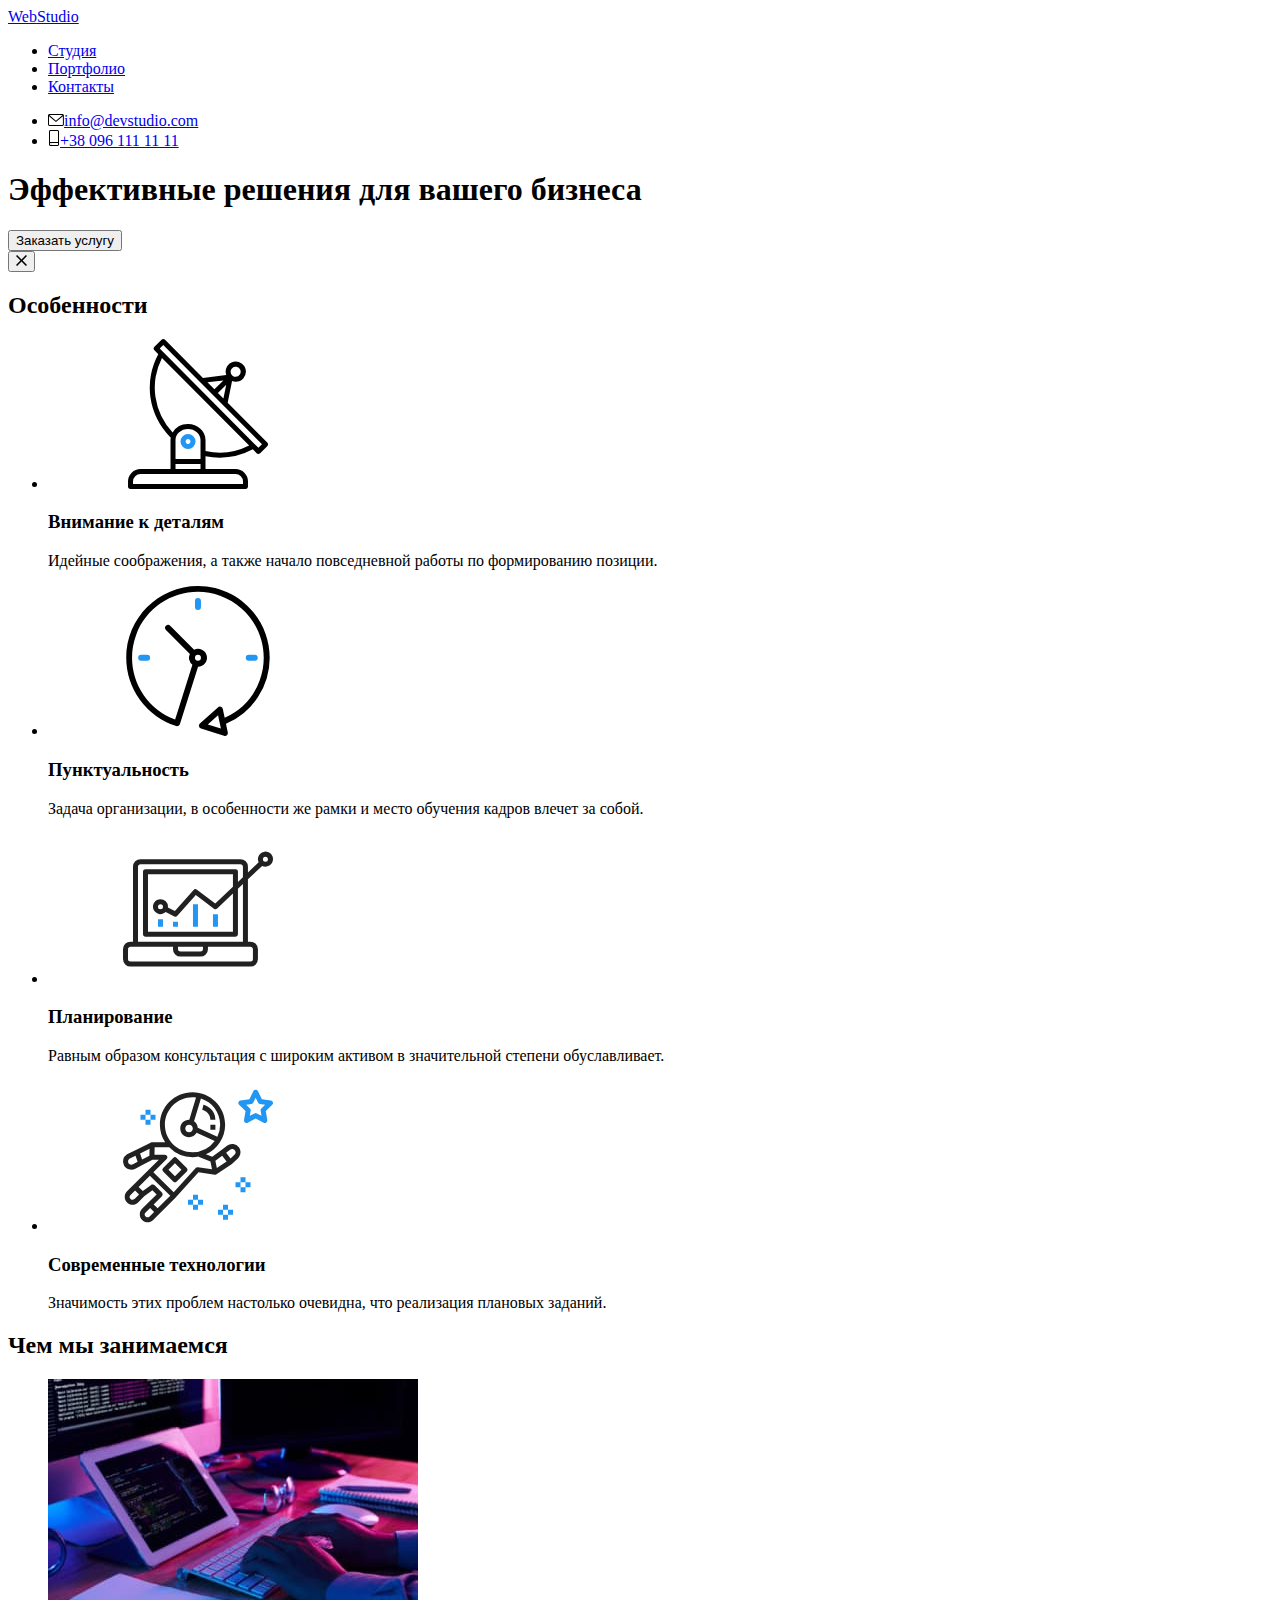
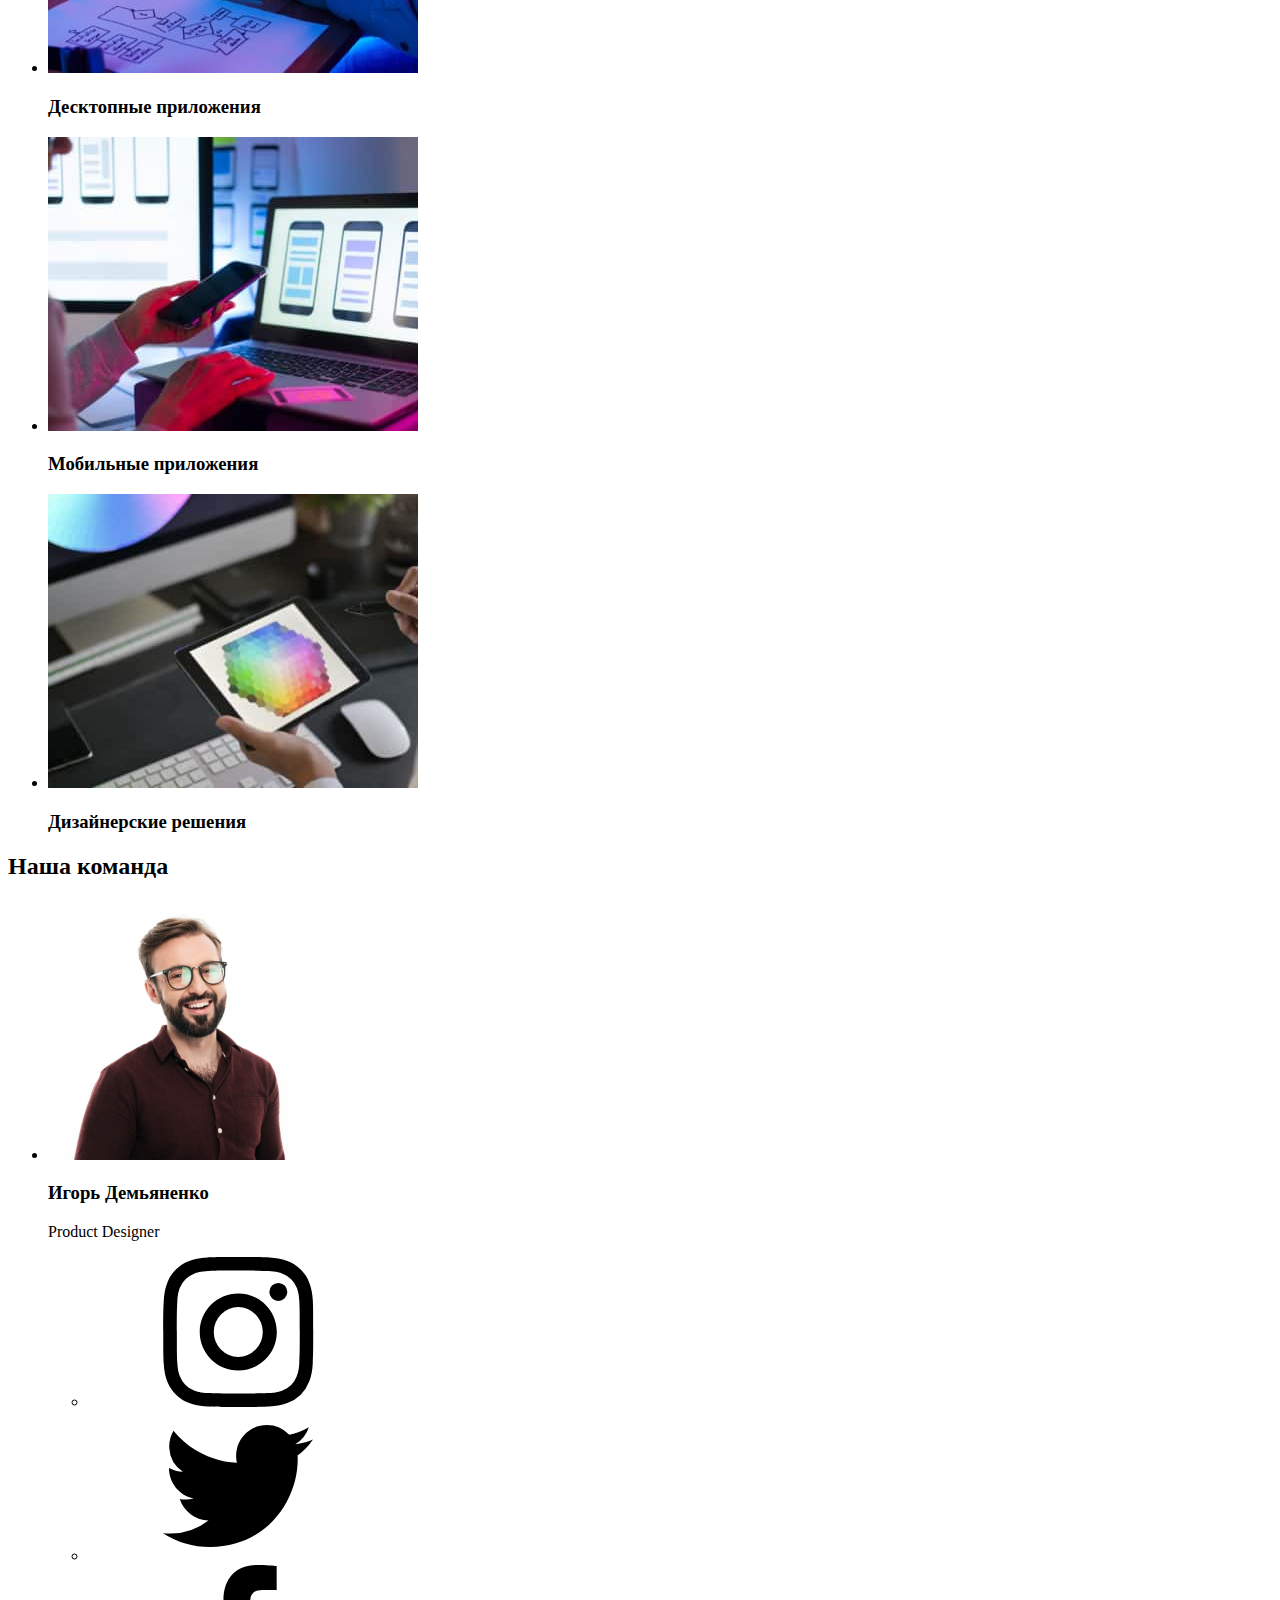
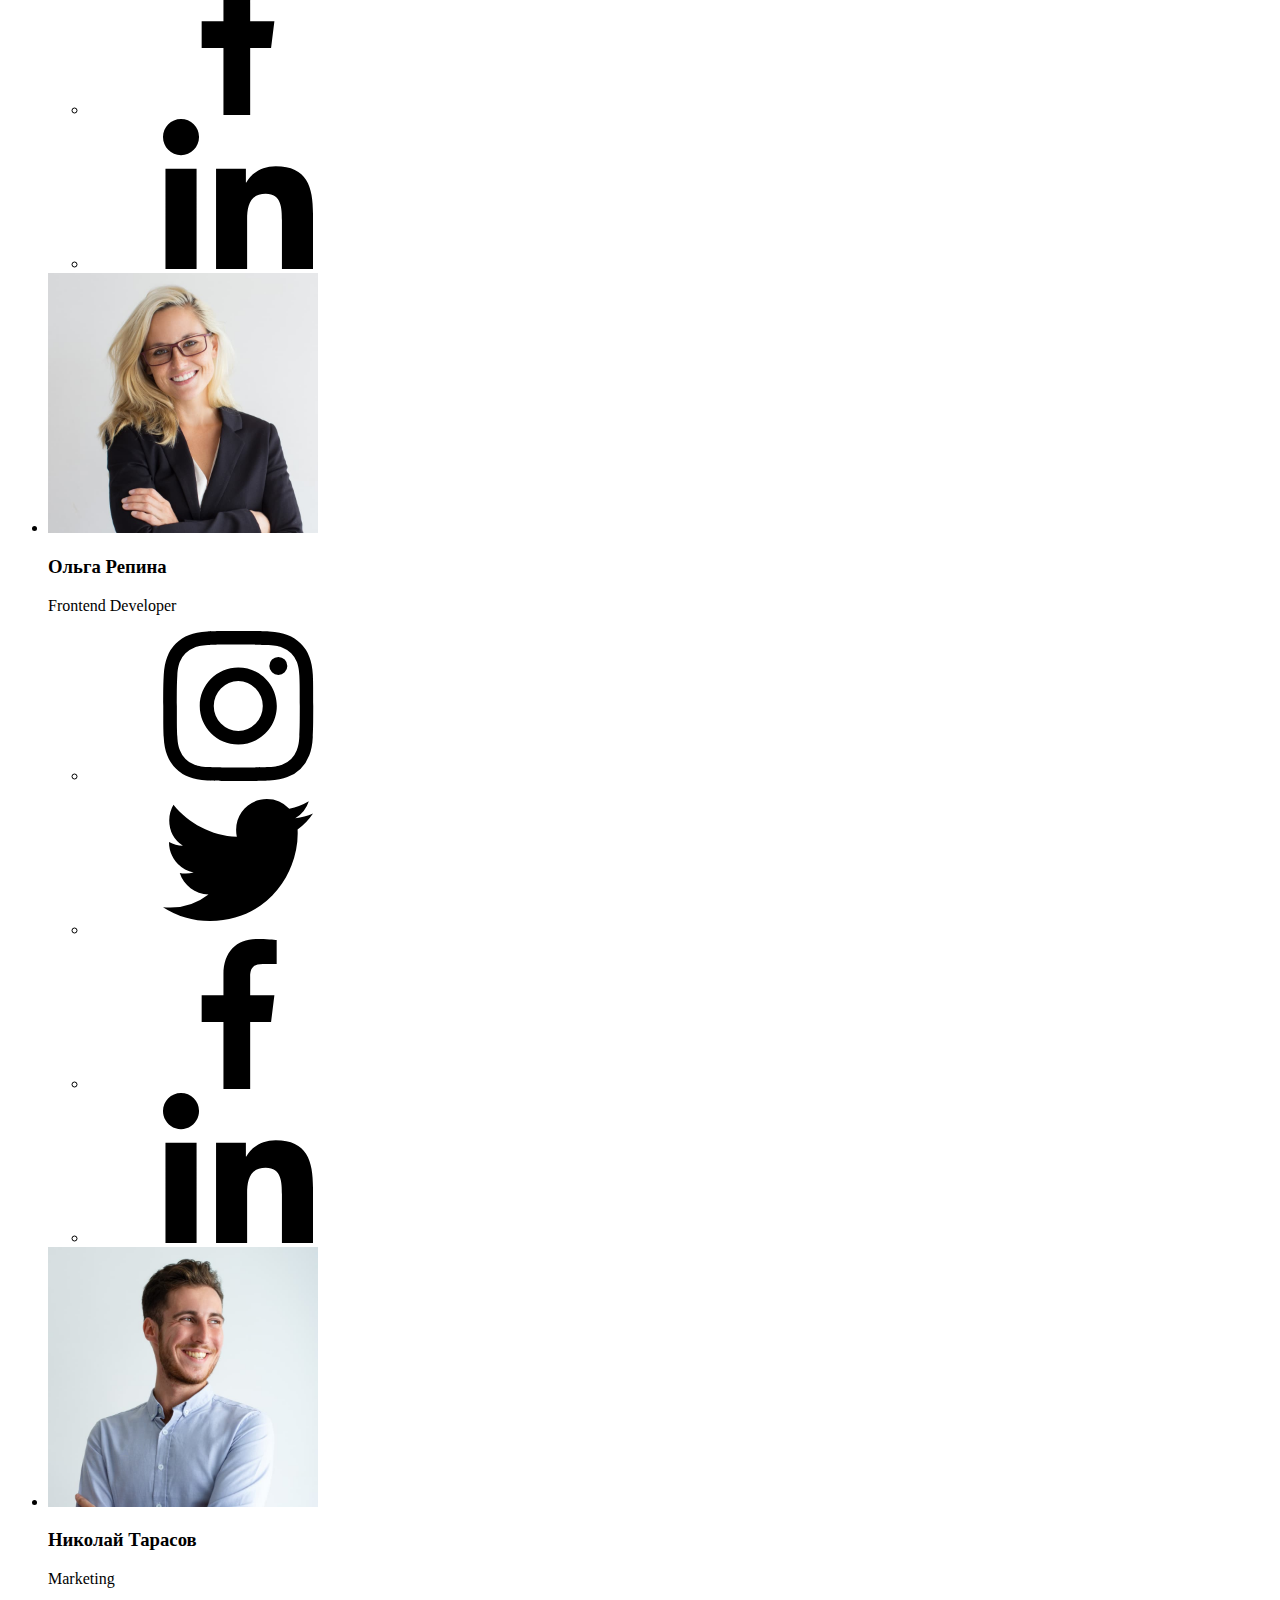
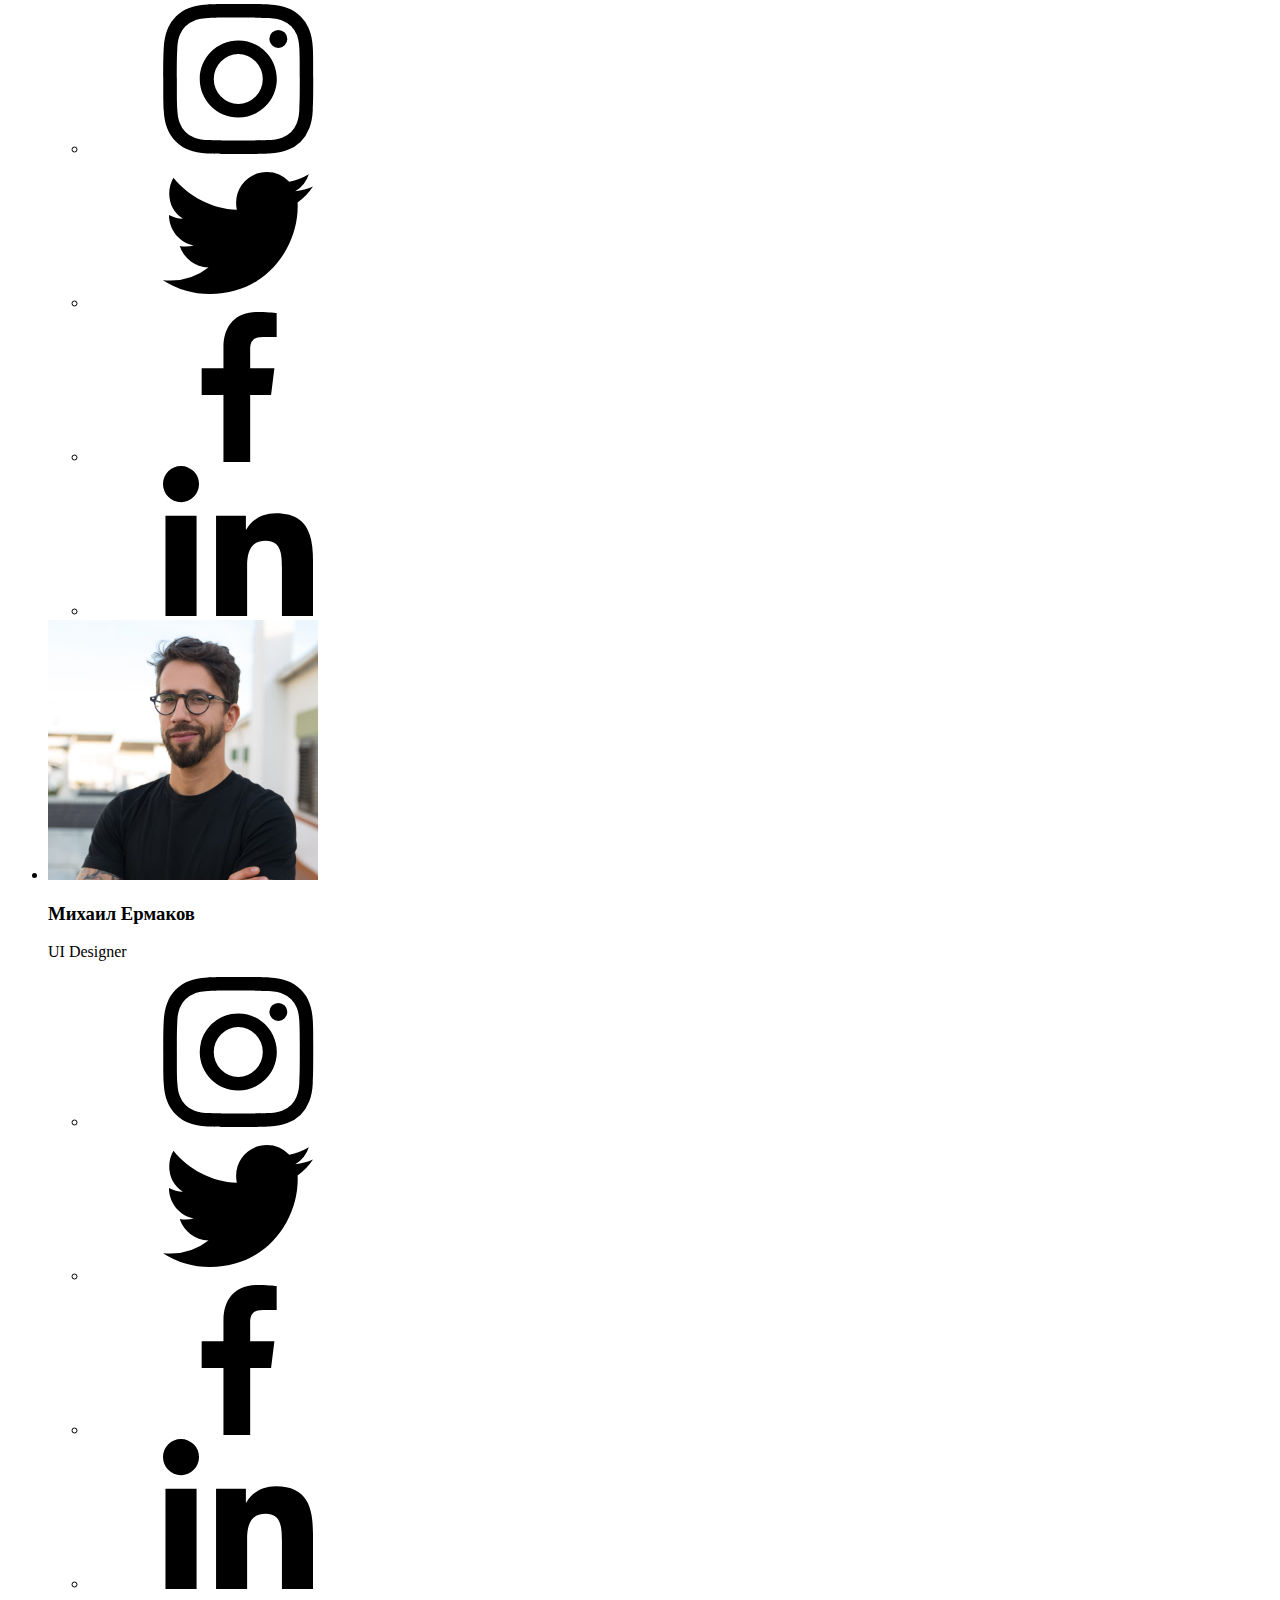
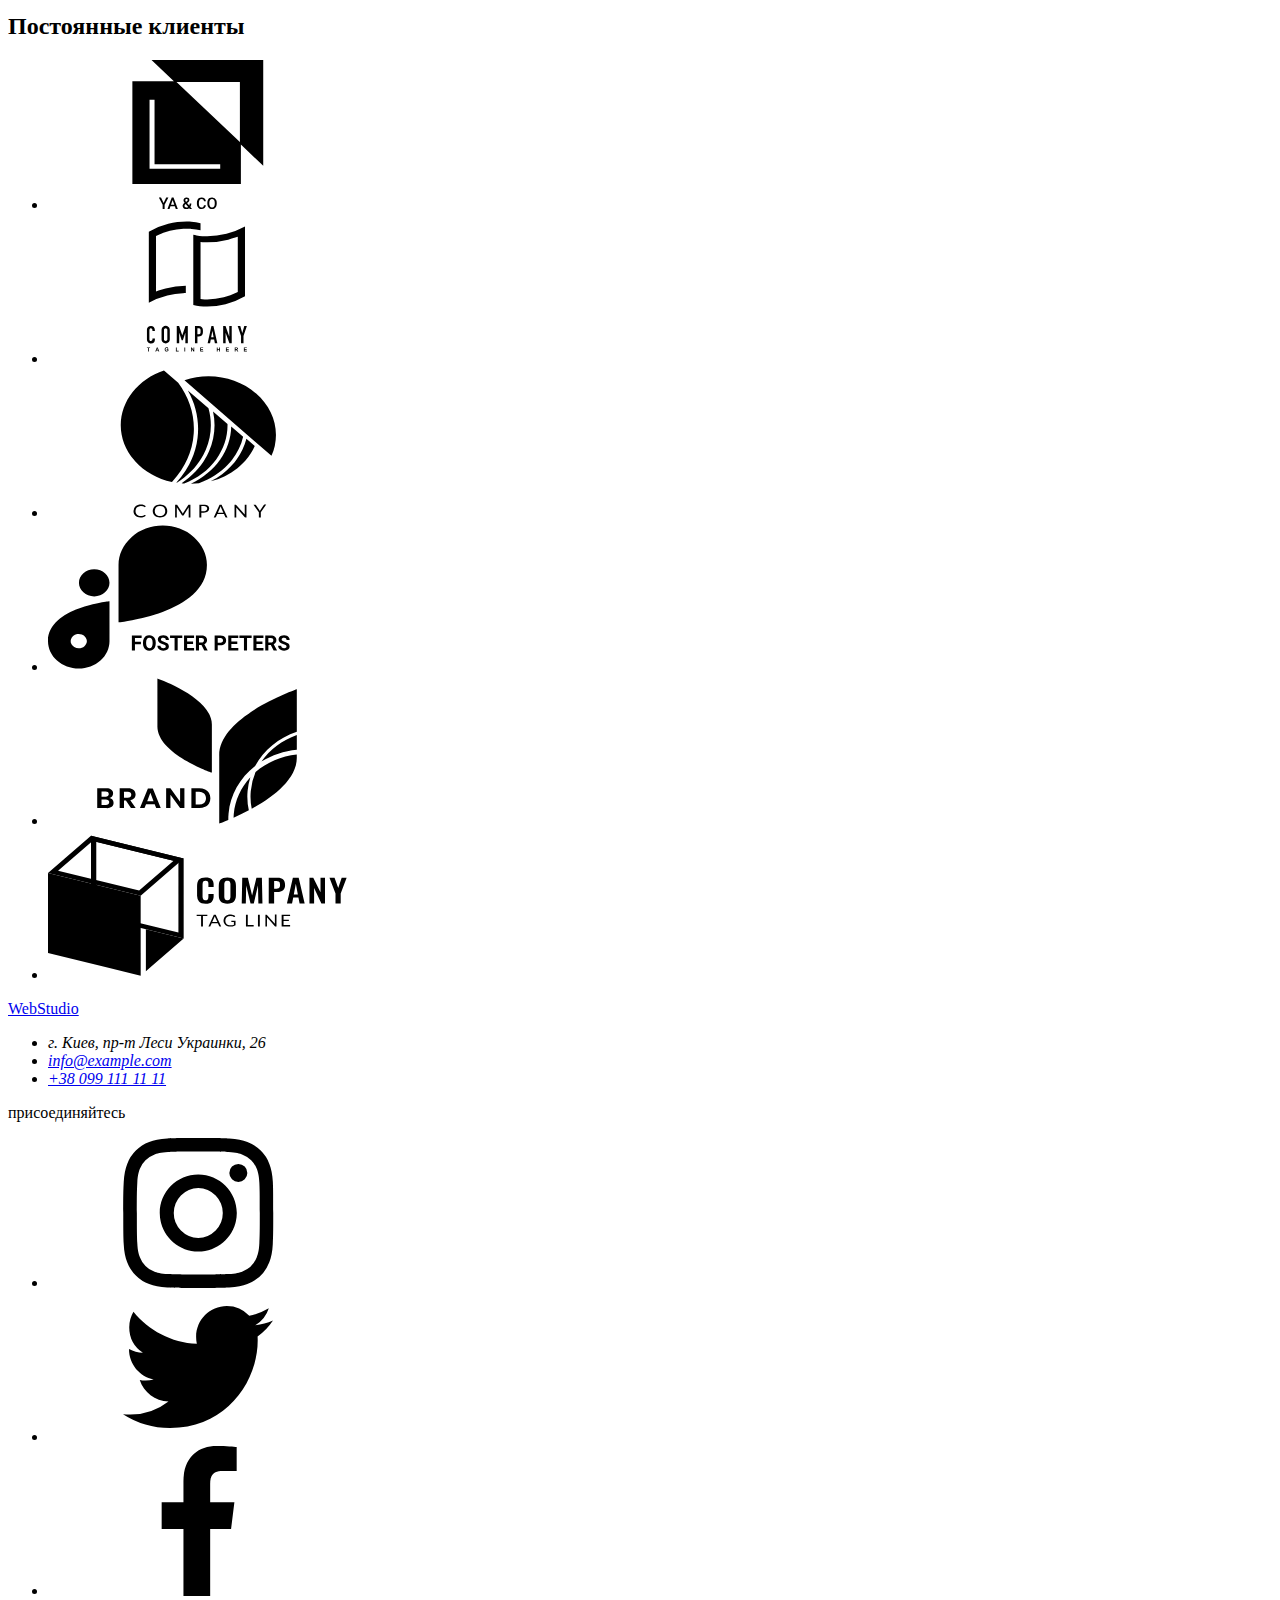
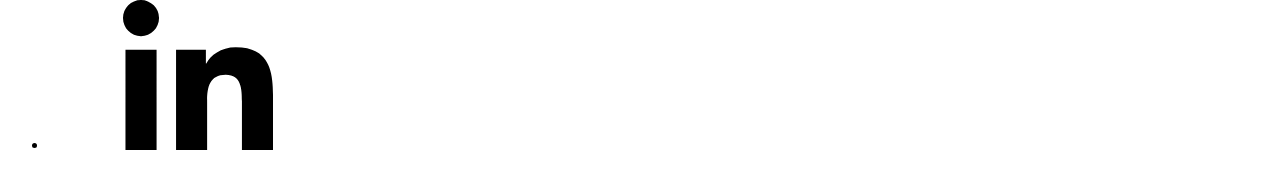
==== index.html @ 391b32a4 "Create index.html" ====
<!DOCTYPE html>
<html lang="ru">
<head>
    <meta charset="UTF-8">
    <meta http-equiv="X-UA-Compatible" content="IE=edge">
    <meta name="viewport" content="width=device-width, initial-scale=1.0">
    <link rel="stylesheet" href="https://cdnjs.cloudflare.com/ajax/libs/modern-normalize/1.1.0/modern-normalize.min.css" integrity="sha512-wpPYUAdjBVSE4KJnH1VR1HeZfpl1ub8YT/NKx4PuQ5NmX2tKuGu6U/JRp5y+Y8XG2tV+wKQpNHVUX03MfMFn9Q==" crossorigin="anonymous" referrerpolicy="no-referrer" />
    <link rel="stylesheet" href="./css/styles.css">
    <link rel="preconnect" href="https://fonts.googleapis.com">
    <link rel="preconnect" href="https://fonts.gstatic.com">
    <link href="https://fonts.googleapis.com/css2?family=Raleway:wght@700&family=Roboto:wght@400;500;700;900&display=swap" rel="stylesheet">
    <title>Партфолио</title>
</head>
<body>
            <!--  Шапка !--> 
    <header class="header">
        <div class="container container-header">
        <a class="link-logo" href="#"><span class="text-web">Web</span>Studio</a>
        <nav class="header-navigation">
            <ul class="header-list-nav">
                <li class="header-item" ><a class="header-link aclive-page current" href="./index.html">Студия</a></li>
                <li class="header-item"><a class="header-link" href="./portfolio.html">Портфолио</a></li>
                <li class="header-item"><a class="header-link" href="#">Контакты</a></li>
            </ul>

        </nav> 
            <ul class="header-list-adress">
                <li class="header-item-adress">
                    <a class="header-link-mail connection" href="mailto:info@devstudio.com"><svg class="header-link-icom-mail" width="16" height="12"><use href="images/icons/symbol .svg#icon-envelope"></use></svg>info@devstudio.com</a>
                </li>
                <li class="header-item-adress">
                    <a class="header-link-tel connection" href="tel:+380961111111"><svg class="header-link-icon-tel" width="12" height="16"><use href="images/icons/symbol .svg#icon-smartphone"></use></svg>+38 096 111 11 11</a>
                </li>
            </ul>
        </div>
    </header>
    
    <!-- Основная часть -->
    <main>
        <section class="hero overlane">
            <div class="container">
            <h1 class="hero-title">Эффективные решения для вашего бизнеса</h1>
           <button  class="hero-btn" type="button" data-modal-open>Заказать услугу</button>
        </div>
        <!-- /////////////////MODAL /////////// -->
        <div class="backdrop is-hidden" data-modal>
            <div class="modal">
                <div class="modal-close">
            <button class="modal-button" type="button"data-modal-close>
                <svg class="modal-icon" width="11" height="11">
                    <use  href="/images/icons/symbol .svg#icon-Vector-1">

                    </use>
                </svg>
            </button>
        </div>
            </div>
        </div>
        </section>
       <!-- Особенности -->
        <section class="special">
            <div class="container">
            <h2 class="visually-hidden">Особенности</h2>
            <ul class="special-list">
                <li class="special-item">
                    <div class="special-cont-svg">
                        <svg class="special-svg">
                            <use href="images/icons/symbol .svg#icon-antenna-1">
                                
                            </use>
                        </svg>
                    </div>
                    <h3 class="special-feature">Внимание к деталям</h3>
                    <p class="special-text">Идейные соображения, а также начало повседневной работы по формированию позиции.</p>
                </li>
                <li class="special-item">
                    <div class="special-cont-svg">
                        <svg class="special-svg">
                            <use href="images/icons/symbol .svg#icon-clock-1">
                                
                            </use>
                        </svg>
                    </div>
                    <h3 class="special-feature">Пунктуальность</h3>
                    <p class="special-text">Задача организации, в особенности же рамки и место обучения кадров влечет за собой.</p>
                </li>
                <li class="special-item">
                    <div class="special-cont-svg">
                        <svg class="special-svg">
                            <use href="images/icons/symbol .svg#icon-diagram-1">
                                
                            </use>
                        </svg>
                    </div>
                    <h3 class="special-feature">Планирование</h3>
                    <p class="special-text">Равным образом консультация с широким активом в значительной степени обуславливает.</p>
                </li>
                <li class="special-item">
                    <div class="special-cont-svg">
                        <svg class="special-svg">
                            <use href="images/icons/symbol .svg#icon-astronaut-1">
                                
                            </use>
                        </svg>
                    </div>
                    <h3 class="special-feature">Современные технологии</h3>
                    <p class="special-text">Значимость этих проблем настолько очевидна, что реализация плановых заданий.</p>
                </li>
            </ul>
        </div>
        </section>
        
        <!-- Чем Занимаемся -->
        <section class="work">
            <div class="container">
            <h2 class="work-title title">Чем мы занимаемся</h2>
            <ul class="work-list">
                <li class="work-item">
                    <div class="work-thumb">
                        <img src="./images/class/comp.jpg" alt="Компьютер" width="370">
                        <div class="work-thumb-text">
                        <h3 class="work-title-description">Десктопные приложения</h3>
                    </div>
                    </div>                           
                </li>
                <li class="work-item">
                    <div class="work-thumb">
                    <img src="./images/class/phone.jpg" alt="Телефон" width="370">
                    <div class="work-thumb-text">
                    <h3 class="work-title-description">Мобильные приложения</h3>
                </div>
                </div>
                </li>
                <li class="work-item">
                    <div class="work-thumb">
                    <img src="./images/class/tablet.jpg" alt="Планшет" width="370">
                    <div class="work-thumb-text">
                    <h3 class="work-title-description">Дизайнерские решения</h3>
                </div>
                </div>
                </li>
            </ul>
        </div>
        </section>
        <!-- Команда -->
        <section class="team">
            <div class="container">
            <h2 class="team-title title">Наша команда</h2>
            <ul class="team-list">
                <li class="team-item">
                    
                    <img class="team-img" src="./images/team/Igor.jpg" alt="Игорь" width="270">
                    <div class="team-poster">
                        <h3 class="team-title-men">Игорь Демьяненко</h3>
                    <p class="team-class" lang="en">Product Designer</p>
                    <ul class="team-list-svg">
                        <li class="team-item-svg">
                            <a class="team-link-svg" href="https://www.instagram.com/"><svg class="team-svg"><use href="images/icons/symbol .svg#icon-instagram-2"></use></svg></a>
                        </li>
                        <li class="team-item-svg">
                            <a class="team-link-svg" href="https://twitter.com/"><svg class="team-svg"><use href="images/icons/symbol .svg#icon-twitter-1"></use></svg></a>
                        </li>
                        <li class="team-item-svg">
                            <a class="team-link-svg" href="https://www.facebook.com/"><svg class="team-svg"><use href="images/icons/symbol .svg#icon-facebook-1"></use></svg></a>
                        </li>
                        <li class="team-item-svg">
                            <a class="team-link-svg" href="https://www.linkedin.com/"><svg class="team-svg"><use href="images/icons/symbol .svg#icon-linkedin-1"></use></svg></a>
                        </li>
                    </ul>    
                </div>
                    
                    
                </li>
                <li class="team-item">
                 
                    
                        <img class="team-img" src="./images/team/Olga.jpg" alt="Ольга" width="270">
                        <div class="team-poster aft">
                        <h3 class="team-title-men">Ольга Репина</h3>
                    <p class="team-class" lang="en">Frontend Developer</p>
                    <ul class="team-list-svg">
                        <li class="team-item-svg">
                            <a class="team-link-svg" href="https://www.instagram.com/"><svg class="team-svg"><use href="images/icons/symbol .svg#icon-instagram-2"></use></svg></a>
                        </li>
                        <li class="team-item-svg">
                            <a class="team-link-svg" href="https://twitter.com/"><svg class="team-svg"><use href="images/icons/symbol .svg#icon-twitter-1"></use></svg></a>
                        </li>
                        <li class="team-item-svg">
                            <a class="team-link-svg" href="https://www.facebook.com/"><svg class="team-svg"><use href="images/icons/symbol .svg#icon-facebook-1"></use></svg></a>
                        </li>
                        <li class="team-item-svg">
                            <a class="team-link-svg" href="https://www.linkedin.com/"><svg class="team-svg"><use href="images/icons/symbol .svg#icon-linkedin-1"></use></svg></a>
                        </li>
                    </ul>
                </div>
                    
                  
                </li>
                <li class="team-item">
                 
                    
                        <img class="team-img" src="./images/team/Nikolay.jpg" alt="Николай" width="270">
                        <div class="team-poster">
                        <h3 class="team-title-men">Николай Тарасов</h3>
                    <p class="team-class" lang="en">Marketing</p>
                    <ul class="team-list-svg">
                        <li class="team-item-svg">
                            <a class="team-link-svg" href="https://www.instagram.com/"><svg class="team-svg"><use href="images/icons/symbol .svg#icon-instagram-2"></use></svg></a>
                        </li>
                        <li class="team-item-svg">
                            <a class="team-link-svg" href="https://twitter.com/"><svg class="team-svg"><use href="images/icons/symbol .svg#icon-twitter-1"></use></svg></a>
                        </li>
                        <li class="team-item-svg">
                            <a class="team-link-svg" href="https://www.facebook.com/"><svg class="team-svg"><use href="images/icons/symbol .svg#icon-facebook-1"></use></svg></a>
                        </li>
                        <li class="team-item-svg">
                            <a class="team-link-svg" href="https://www.linkedin.com/"><svg class="team-svg"><use href="images/icons/symbol .svg#icon-linkedin-1"></use></svg></a>
                        </li>
                    </ul>   
                </div>
                    
                
                </li>
                <li class="team-item">
                 
                    
                        <img class="team-img" src="./images/team/Michael.jpg" alt="Михаил" width="270">
                        <div class="team-poster">
                        <h3 class="team-title-men">Михаил Ермаков</h3>
                        <p class="team-class" lang="en">UI Designer</p>
                        <ul class="team-list-svg">
                            <li class="team-item-svg">
                                <a class="team-link-svg" href="https://www.instagram.com/"><svg class="team-svg"><use href="images/icons/symbol .svg#icon-instagram-2"></use></svg></a>
                            </li>
                            <li class="team-item-svg">
                                <a class="team-link-svg" href="https://twitter.com/"><svg class="team-svg"><use href="images/icons/symbol .svg#icon-twitter-1"></use></svg></a>
                            </li>
                            <li class="team-item-svg">
                                <a class="team-link-svg" href="https://www.facebook.com/"><svg class="team-svg"><use href="images/icons/symbol .svg#icon-facebook-1"></use></svg></a>
                            </li>
                            <li class="team-item-svg">
                                <a class="team-link-svg" href="https://www.linkedin.com/"><svg class="team-svg"><use href="images/icons/symbol .svg#icon-linkedin-1"></use></svg></a>
                            </li>
                        </ul>
           
                    </div>
                    
                
                </li>
            </ul>
        </div>

        </section>
        <section class="client">
            <div class="container">
                <h2 class="client-title title">Постоянные клиенты</h2>
                <ul class="client-list">
                    <li class="client-item">
                        <a class="client-link"><svg class="client-item-svg"><use href="images/icons/symbol .svg#icon-comp1"></use></svg></a>
                    </li>
                    <li class="client-item">
                        <a class="client-link"><svg class="client-item-svg"><use href="images/icons/symbol .svg#icon-comp2"></use></svg></a>
                    </li>
                    <li class="client-item">
                        <a class="client-link"><svg class="client-item-svg"><use href="images/icons/symbol .svg#icon-comp3"></use></svg></a>
                    </li>
                    <li class="client-item">
                        <a class="client-link"><svg class="client-item-svg"><use href="images/icons/symbol .svg#icon-comp4"></use></svg></a>
                    </li>
                    <li class="client-item">
                        <a class="client-link"><svg class="client-item-svg"><use href="images/icons/symbol .svg#icon-comp5"></use></svg></a>
                    </li>
                    <li class="client-item">
                        <a class="client-link"><svg class="client-item-svg"><use href="images/icons/symbol .svg#icon-comp6"></use></svg></a>                        
                    </li>
                </ul>
            </div>

        </section>
    </main>
    <!-- Подвал -->
    <footer class="footer">
        <div class="container footer-cont">
            <div class="footer-adress-cont cont">
            <a class="link-logo" href="#"><span class="text-web">Web</span>Studio</a>
        <address class="footer-adress">
            <ul class="footer-list">
                <li class="footer-item-adress connection" >г. Киев, пр-т Леси Украинки, 26</li>
                <li class="footer-item"><a class="footer-link-tel connection" href="mailto:info@example.com">info@example.com</a></li>
                <li class="footer-item"><a class="footer-link-mail connection" href="tel:+380991111111">+38 099 111 11 11</a></li>
            </ul>
        </address> 
    </div>
        <div class="footer-social cont">
            <p class="footer-text">присоединяйтесь</p>
            <ul class="footer-social-list">
                <li class="footer-social-item"><a class="footer-social-link" href="https://www.instagram.com/"><svg class="footer-icon"><use href="images/icons/symbol .svg#icon-instagram-2"></use></svg></a></li>
                <li class="footer-social-item"><a class="footer-social-link" href="https://twitter.com/"><svg class="footer-icon"><use href="images/icons/symbol .svg#icon-twitter-1"></use></svg></a></li>
                <li class="footer-social-item"><a class="footer-social-link" href="https://www.facebook.com/"><svg class="footer-icon"><use href="images/icons/symbol .svg#icon-facebook-1"></use></svg></a></li>
                <li class="footer-social-item"><a class="footer-social-link" href="https://www.linkedin.com/"><svg class="footer-icon"><use href="images/icons/symbol .svg#icon-linkedin-1"></use></svg></a></li>
            </ul>
        </div>
    </div>
    
    </footer>
    <script src="./js/modal.js"></script>
</body>
</html>
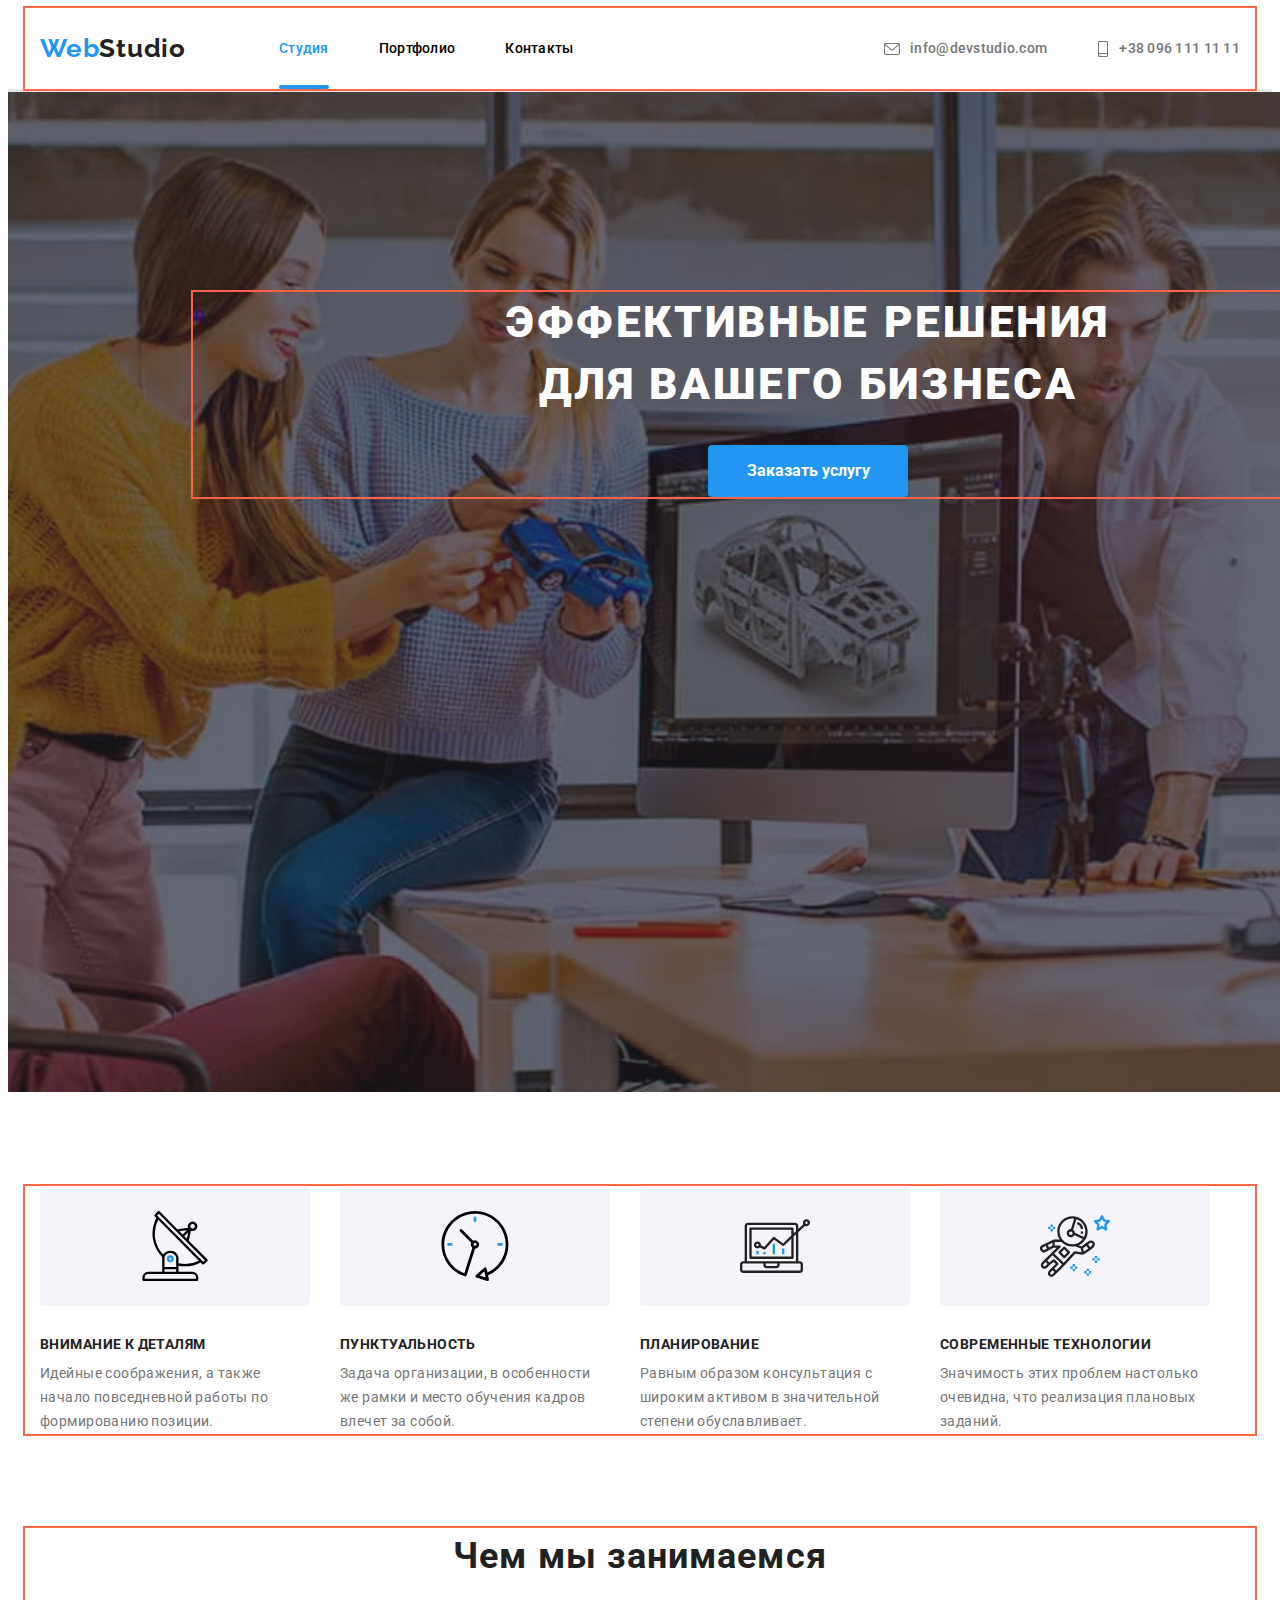
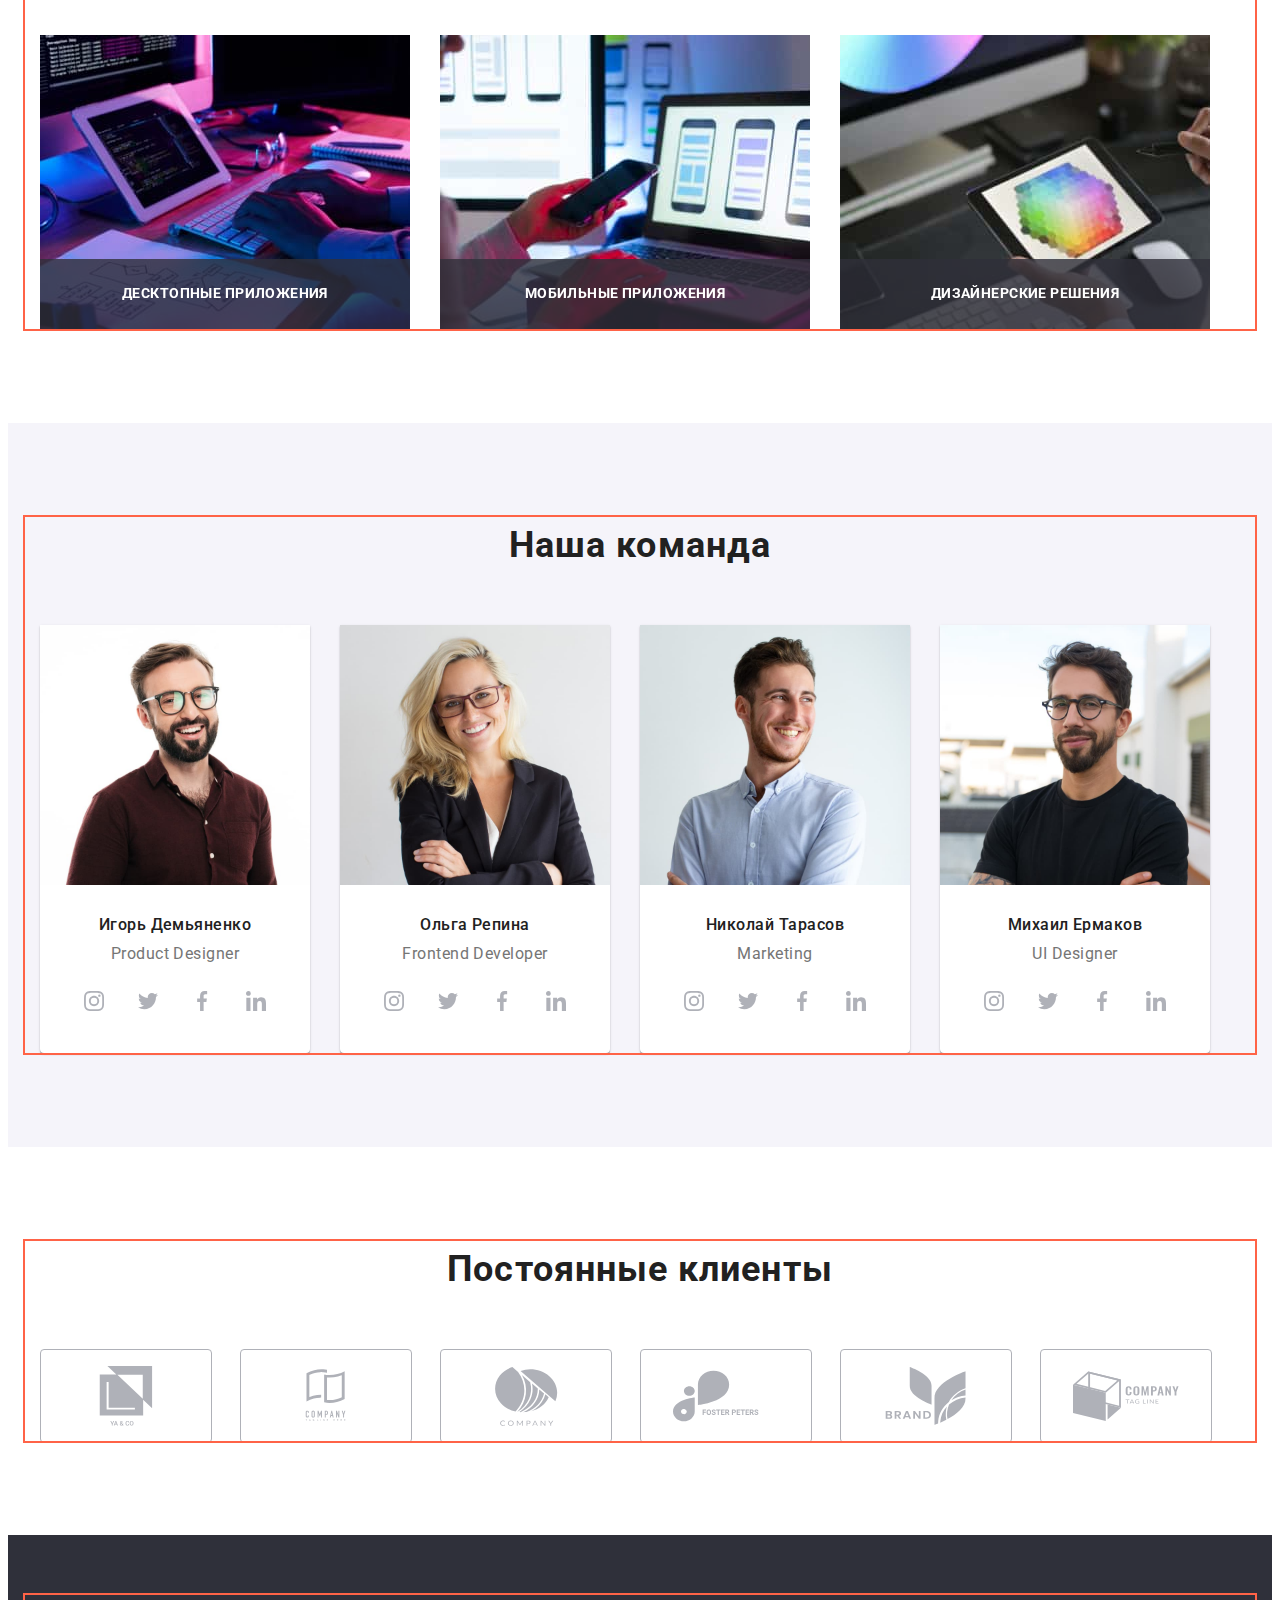
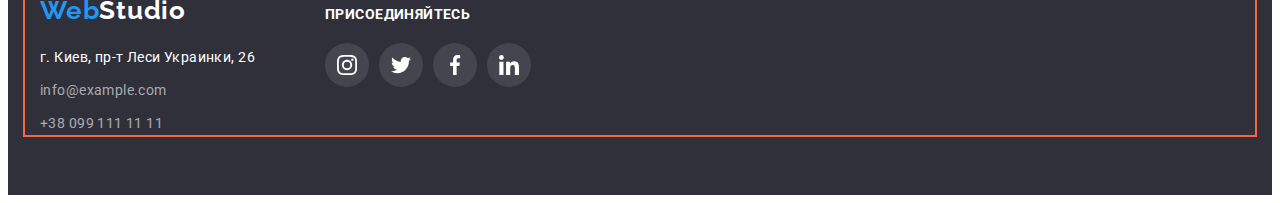
==== commit ae4dcc89: "Update index.html" ====
--- a/index.html
+++ b/index.html
@@ -48,7 +48,7 @@
                 <div class="modal-close">
             <button class="modal-button" type="button"data-modal-close>
                 <svg class="modal-icon" width="11" height="11">
-                    <use  href="/images/icons/symbol .svg#icon-Vector-1">
+                    <use  href="images/icons/symbol .svg#icon-Vector-1">
 
                     </use>
                 </svg>
--- a/css/styles.css
+++ b/css/styles.css
@@ -0,0 +1,809 @@
+:root {
+    --brand-blue: #2196F3;
+    --brand-black: #212121;
+    --brand-white: #ffffff;
+    --brand-fon: #2F303A;
+    --brand-grey:#757575;
+    --brand-black-studio: #000000;
+    --brand-background: #E5E5E5;
+    --brand-background-team: #F5F4FA;
+    --brand-link-svg:#AFB1B8;
+    --brand-btn:#188CE8;
+    --brand-border:#EEEEEE;
+    
+}
+ /* СТУДИЯ 1 */
+body {
+color: var(--brand-black);
+font-family: 'Roboto', sans-serif;
+font-size: 14px;
+color: #E5E5E5;
+
+}
+.container{
+    
+    width: 1200px;
+    margin:0 auto;
+    padding: 0 15px;
+    outline: 2px solid tomato;
+    
+    
+    
+}
+h1,h2,h3,h4,h5,h6{
+    margin: 0 auto;
+    
+}
+p{
+    margin: 0 auto;
+    
+}
+ul{
+    list-style: none;
+    margin: 0;
+    padding: 0;
+}
+img{
+        display: block;
+        max-width: 100%;
+        height: auto;
+        
+}
+
+
+
+
+
+/* header  */
+   /* ВАРИАНТ 1 */
+
+
+   /* .link-logo{
+text-decoration: none;
+color: var(--brand-black-studio);
+
+font-family: Raleway;
+font-weight: 700px;
+font-size: 26px;
+line-height: 1.2;
+letter-spacing: 0.03em;
+}
+.link-logo:hover, .link-logo:focus{
+    color: var(--brand-white);
+}
+.link-logo:active{
+    color:var(--brand-white);
+}
+.list-nav, header .list-items{
+font-weight: 500;
+font-size: 14px;
+line-height: 1.14;
+letter-spacing: 0.02em;
+list-style-type: none;
+}
+header .list-adress{
+font-weight: 500;
+font-size: 14px;
+line-height: 1.14;
+letter-spacing: 0.02em;
+color: var(--brand-grey);
+list-style-type: none;
+
+}
+
+.text-web{
+    color: var(--brand-blue);
+}
+.list-items{
+    list-style-type: none;
+}
+
+.link{
+    text-decoration: none;
+    color: var(--brand-black);
+    
+}
+.link:hover, .link:focus{
+    color: var(--brand-blue);
+}
+.link:active{
+    color: var(--brand-blue);
+} */
+
+     /*   ВАРИАНТ 2 */
+.header{
+    background-color: var(--brand-white);
+    border-bottom-style: solid;
+    
+}
+
+.container-header{
+    display: flex;
+    align-items: center;
+}
+
+
+
+
+    .link-logo{
+text-decoration: none;
+color: var(--brand-black);
+font-family: Raleway;
+font-weight: 700;
+font-size: 26px;
+line-height: 1.2;
+letter-spacing: 0.03em;
+
+}
+.header .link-logo {
+    display: inline-block;
+    padding-top: 25px;
+    padding-bottom: 25px;
+}
+
+.text-web {
+    color: var(--brand-blue)
+}
+.link-logo:hover, .link-logo:focus{
+    color: var(--brand-blue);
+}
+.link-logo:active{
+    color: var(--brand-blue);
+}
+
+
+a{
+    text-decoration: none;
+}
+
+.header-list-nav, .header-list-adress{
+    
+    font-weight: 500;
+    font-size: 14px;
+    line-height: 1.14;
+    letter-spacing: 0.02em;
+    color: var(--brand-black);
+    
+}
+.header-list-nav{
+    display: flex;
+    margin-left: 93px;
+}
+.header-list-adress{
+    display: flex;
+    margin-left: auto;
+}
+.header-item:not(:last-child){
+    margin-right: 50px;
+    
+}
+.header-item{
+    
+}
+
+.header-link{
+    display: block;
+    padding-top: 32px;
+    padding-bottom: 32px;
+    color: var(--brand-black-studio);
+    
+}
+.current{
+    position: relative;
+}
+.current::after{
+    content: '';
+    position: absolute;
+    width: 100%;
+    height: 4px;
+    left: 0;
+    bottom: 0;
+    border-radius: 2px;
+    background-color: var(--brand-blue);
+    display: block;
+
+    
+}
+.header-link:hover, .header-link:focus {
+    color: var(--brand-blue);
+}
+.header-item-adress + .header-item-adress{
+    margin-left: 50px;
+}
+.header-link-mail, .header-link-tel{
+    display:flex;
+    padding-top: 32px;
+    padding-bottom: 32px;
+    color: var(--brand-grey);
+    align-items: center;
+
+}
+.header-link-icom-mail, .header-link-icon-tel{
+    margin-right: 10px;
+    fill: currentColor;
+}
+.header-link-mail:hover{
+    fill: var(--brand-blue);
+}
+.header-link-icon-tel:hover{
+    fill: var(--brand-blue);
+}
+
+.connection:hover, .connection:focus{
+    color: var(--brand-blue);
+    
+}
+.aclive-page{
+    color: var(--brand-blue);
+}
+
+
+
+/*////////////////////// основная часть //////////////////*/
+/*///////////////////////// hero //////////////////////// */
+.hero{
+    margin: 0 auto;
+    padding-top: 200px;
+    padding-bottom: 200px;
+    background-color: var(--brand-fon);
+    text-align: center;
+    
+}
+.overlane{
+    
+    background-image: linear-gradient(to right, rgba(47, 48, 58, 0.4), rgba(47, 48, 58, 0.4)), 
+    url("../images/backgraund/ImgBg.jpg");
+    width: 1600px;
+    min-height: 600px;
+    margin-left: auto;
+    margin-right: auto;
+    background-repeat: no-repeat;
+    background-size: cover;
+    background-position: center;
+
+}
+.hero-title {
+font-weight: 900;
+font-size: 44px;
+line-height: 1.4;
+letter-spacing: 0.06em;
+text-transform: uppercase;
+color: var(--brand-white);
+margin-bottom: 30px;
+width: 696px;
+}
+.hero-btn {
+background-color: var(--brand-blue);
+font-weight: 700;
+font-size: 16px;
+line-height: 1.87;
+cursor:pointer;
+font-family: inherit;
+box-shadow: 0px 4px 4px rgba(0, 0, 0, 0.15);
+border-radius: 4px;
+color: var(--brand-white);
+min-width: 200px;
+border:1px solid transparent;
+
+
+padding: 10px 32px;
+}
+.hero-btn:hover, .hero-btn:focus{
+    background-color:var(--brand-btn);
+}
+.hero-btn:active{
+    background-color:var(--brand-btn);
+}
+
+/* ////////////////////////MODAL //////////////////// */
+
+.backdrop{
+    position: fixed;
+    top: 0;
+    left: 0;
+    width: 100%;
+    height: 100%;
+    
+    background: rgba(0, 0, 0, 0.2);
+}
+.backdrop.is-hidden{
+    opacity:0;
+    pointer-events: none;
+    
+}
+.modal{
+    position: absolute;
+    min-width: 528px;
+    min-height: 581px;
+
+    top: 50%;
+    left: 50%;
+    transform: translate(-50%, -50%);
+
+    background: var(--brand-white);
+    box-shadow: 0px 1px 3px rgba(0, 0, 0, 0.12), 0px 1px 1px rgba(0, 0, 0, 0.14), 0px 2px 1px rgba(0, 0, 0, 0.2);
+    border-radius: 4px;
+    
+}
+.modal-close{
+    position: absolute;
+    top: 8px;
+    right: 8px;
+}
+.modal-button{
+top:8px;
+right:8px;
+width: 30px;
+height: 30px;
+border-radius: 50%;
+background:var(--brand-white);
+border: 1px solid rgba(0, 0, 0, 0.1);
+background-color: var(--brand-white);
+display: flex;
+justify-content: center;
+align-items: center;
+cursor: pointer;
+}
+.modal-button:hover, .modal-button:focus{
+    fill: var(--brand-blue);
+}
+
+
+
+
+
+/* ////////////////////special /////////////////////////*/
+.special{
+    display: flex;
+    padding-top: 94px;
+    padding-bottom: 94px;
+    
+}
+.visually-hidden {
+    position: absolute;
+    white-space: nowrap;
+    width: 1px;
+    height: 1px;
+    overflow: hidden;
+    border: 0;
+    padding: 0;
+    clip: rect(0 0 0 0);
+    clip-path: inset(50%);
+    margin: -1px;
+  }
+.special-cont-svg{
+   width: 270px;
+   height: 120px;
+   background-color: var(--brand-background-team);
+   display: flex;
+   justify-content: center;
+   align-items: center;
+   border-radius: 4px;
+   margin-bottom: 30px;
+}
+.special-svg{
+    width: 70px;
+    height: 70px;
+}
+
+
+.title{
+font-weight: 700;
+text-align: center;
+font-size: 36px;
+line-height: 1.6;
+letter-spacing: 0.03em;
+color: var(--brand-black);
+}
+.special-list{
+    display: flex;
+    margin-right: -30px;
+    
+}
+.special-item{
+    width: 270px; 
+    margin-right: 30px;
+    
+}
+/*//////////////// BEFORE ОСОБЕННОСТИ //////////////// */
+
+/*/////////////////// END //////////////////// */
+.special-feature{
+font-weight: 700;
+font-size: 14px;
+line-height: 16px;
+letter-spacing: 0.03em;
+text-transform: uppercase;
+color: var(--brand-black);
+margin-bottom: 10px;
+
+}
+.special-text{
+
+font-size: 14px;
+line-height: 1.7;
+letter-spacing: 0.03em;
+color: var(--brand-grey);
+}
+/* ////////////////////////work ////////////////////*/
+.work{
+    display: flex;
+    padding-bottom: 94px;
+    
+    
+    
+}
+.work-title{
+    margin-bottom: 50px;
+}
+.work-list{
+    display: flex;
+    margin-right: -30px;
+    
+}
+.work-item {
+    margin-right: 30px;
+}
+.work-thumb{
+    position: relative;
+}
+.work-thumb-text{
+    position: absolute;
+    bottom: 0;
+    left: 0;
+    width: 100%;
+    height: 70px;
+
+    display: flex;
+    justify-content: center;
+    align-items: center;
+
+    background-color: #000000;
+    background: rgba(47, 48, 58, 0.8);
+}
+.work-title-description{
+font-style: normal;
+font-weight: 700;
+font-size: 14px;
+line-height: 1.14;
+
+letter-spacing: 0.03em;
+text-transform: uppercase;
+color: var(--brand-white);
+
+}
+/* .work-list{
+    display: flex;
+    
+}
+/* .work-item:not(:last-child){
+    margin-right: 30px;
+} */ 
+
+/* ////////////////////////team ///////////////////////// */
+.team{
+    background-color: var(--brand-background-team);
+    padding-top: 94px;
+    padding-bottom: 94px;
+}
+.team-title{
+    margin-bottom: 50px;
+}
+.team-list{
+    display: flex;
+    margin-right: -30px;
+}
+.team-item{
+margin-right: 30px;
+background: var(--brand-white);
+box-shadow: 0px 1px 3px rgba(0, 0, 0, 0.12), 0px 1px 1px rgba(0, 0, 0, 0.14), 0px 2px 1px rgba(0, 0, 0, 0.2);
+border-radius: 0px 0px 4px 4px;
+
+}
+.team-list-svg{
+    display: flex;
+}
+.team-item-svg + .team-item-svg{
+    margin-left: 10px;
+}
+.team-svg{
+    width: 20px;
+    height: 20px;
+    
+}
+.team-link-svg{
+    display: flex;
+    width: 44px;
+    height: 44px;
+    justify-content: center;
+    align-items: center;
+    fill: var(--brand-link-svg);
+    cursor: pointer;
+}
+.team-link-svg:hover, .team-link-svg:focus{
+background-color: var(--brand-blue);
+border-radius: 50%;
+fill: var(--brand-white);
+}
+
+
+
+.team-poster{
+text-align: center;
+padding: 30px 32px 30px 32px;
+
+}
+
+
+
+.team-title-men{
+font-weight: 500;
+font-size: 16px;
+line-height: 1.2;
+letter-spacing: 0.03em;
+color: #212121;
+margin-bottom: 10px;
+}
+.team-class{
+    font-size: 16px;
+line-height: 1.2;
+letter-spacing: 0.03em;
+color: var(--brand-grey);
+margin-bottom: 16px;
+}
+
+/* .////////////////////////client//////////////// */
+.client{
+    padding-top: 94px;
+    padding-bottom: 94px;
+}
+.client-title{
+    margin-bottom: 50px;
+}
+
+.client-list{
+    display: flex;
+    margin-left: -30px;
+    
+}
+.client-item {
+    margin-left: 30px;
+    width: 170px;
+    height: 92px;
+    cursor: pointer;
+    
+    
+}
+.client-link{
+    display: block;
+    width: 170px;
+    height: 92px;
+    border: 1px solid var(--brand-link-svg);
+    border-radius: 4px;
+    display: flex;
+    justify-content: center;
+    align-items: center;
+    fill: var(--brand-link-svg);
+    }
+    
+    .client-link:hover, .client-link:focus{
+        border: 1px solid var(--brand-blue);
+        fill: var(--brand-blue);
+        
+    }
+    
+.client-item-svg{
+    width: 106px;
+    height: 60px; 
+}
+
+
+/*  footer*/
+
+footer{
+    background-color: var(--brand-fon);
+    padding-top: 60px;
+    padding-bottom: 60px;
+    
+}
+.footer .link-logo{
+    display: block;
+    margin-bottom: 0;
+    margin-left: auto;
+    color: var(--brand-white);
+}
+
+
+.link-logo:hover, .link-logo:focus{
+    color: var(--brand-blue);
+}
+.link-logo:active{
+    color:var(--brand-blue);
+}
+
+.footer-adress{
+    color: var(--brand-white);
+    cursor: pointer;
+}
+
+.footer-item-adress{
+ font-size: 14px;
+ font-style: normal;
+line-height: 1.71;
+letter-spacing: 0.03em;
+color: var(--brand-white);
+margin-bottom: 9px;
+}
+.footer-item{
+    font-style: normal;
+    
+}
+.footer-item:not(:last-child){
+    margin-bottom: 9px;
+}
+.footer .link-logo{
+    margin-bottom: 20px;
+    
+}
+.footer-link-tel, .footer-link-mail{
+color: rgba(255, 255, 255, 0.6);
+font-size: 14px;
+line-height: 1.7;
+letter-spacing: 0.03em;
+}
+.footer-cont{
+    display: flex;
+    align-items: baseline;
+}
+
+
+
+.footer-social{
+margin-left: 70px;
+    
+}
+.footer-social-list{
+    display: flex;
+}
+.footer-social-item{
+cursor: pointer;
+    
+}
+.footer-social-item + .footer-social-item{
+    margin-left: 10px;
+}
+
+
+.footer-text{
+font-weight: 700;
+font-size: 14px;
+line-height: 1.14;
+letter-spacing: 0.03em;
+text-transform: uppercase;
+color: var(--brand-white);
+margin-bottom: 20px;
+
+}
+.footer-social-link{
+    display: flex;
+    justify-content: center;
+    width: 44px;
+    height: 44px;
+    fill: currentColor;
+    background-color: rgba(255, 255, 255, 0.1);
+    border-radius: 50%;
+    align-items: center;
+    color: var(--brand-white);
+}
+.footer-social-link:hover, .footer-social-link:focus {
+    background-color: var(--brand-blue);
+}
+.footer-icon{
+    width: 20px;
+    height: 20px;
+}
+/* ПОРТФОЛИО */
+
+/* MEIN */
+/*///////////////////// services///////////////////// */
+.services{
+    padding-top: 94px;
+    padding-bottom: 94px;
+    
+}
+.services-list{
+    display: flex;
+    justify-content: center;
+    font-weight: 500;
+    font-size: 16px;
+    line-height: 1.6;
+    letter-spacing: 0.03em; 
+}
+.secvices-item + .secvices-item{
+    margin-left: 8px;
+}
+
+.services-btn {
+font-family: Roboto;
+font-weight: 500;
+background-color: var(--brand-background-team);
+cursor: pointer;
+color: var(--brand-black);
+border-radius: 4px;
+font-size: inherit;
+border: 1px solid transparent;
+padding: 4px 22px;
+
+}
+.services-btn:hover, .services-btn:focus{
+    color:var(--brand-white);
+    background-color: var(--brand-blue);
+    box-shadow: 0px 3px 1px rgba(0, 0, 0, 0.1), 0px 1px 2px rgba(0, 0, 0, 0.08), 0px 2px 2px rgba(0, 0, 0, 0.12);
+}
+.services-btn:active{
+    color: var(--brand-white);
+}
+.services-btn{
+padding: 6px 22px;
+
+}
+.services-cards{
+    display: flex;
+    flex-wrap: wrap;
+    margin-right:-30px;
+    margin-bottom: -30px;
+    
+    
+}
+.services-cards-item:hover{
+    box-shadow: 0px 1px 1px rgba(0, 0, 0, 0.12), 0px 4px 4px rgba(0, 0, 0, 0.06), 1px 4px 6px rgba(0, 0, 0, 0.16);
+}
+.services-link{
+   display: block;
+}
+.services-link:hover, .services-link:focus{
+    box-shadow: 0px 1px 1px rgba(0, 0, 0, 0.12), 0px 4px 4px rgba(0, 0, 0, 0.06), 1px 4px 6px rgba(0, 0, 0, 0.16);
+}
+.services-cards-item{
+    margin-right:30px;
+    margin-bottom: 30px;
+    cursor: pointer;
+    
+}
+.karen-btn{
+    background-color: var(--brand-blue);
+    color: var(--brand-white);
+}
+.services-list{
+    margin-bottom: 50px;
+    
+}
+
+
+.services-title{
+    font-weight:700;
+    font-size: 18px;
+    line-height: 2;
+    letter-spacing: 0.06em;
+    color: var(--brand-black);
+    margin-bottom: 4px;
+}
+
+
+.services-text {
+    font-size: 16px;
+line-height: 1.8;
+letter-spacing: 0.03em;
+color: var(--brand-grey);
+}
+
+
+.poster-text{
+    border: 1px solid var(--brand-border);
+    padding:20px 24px;   
+    border-top: 0;
+    
+    
+    
+    
+}
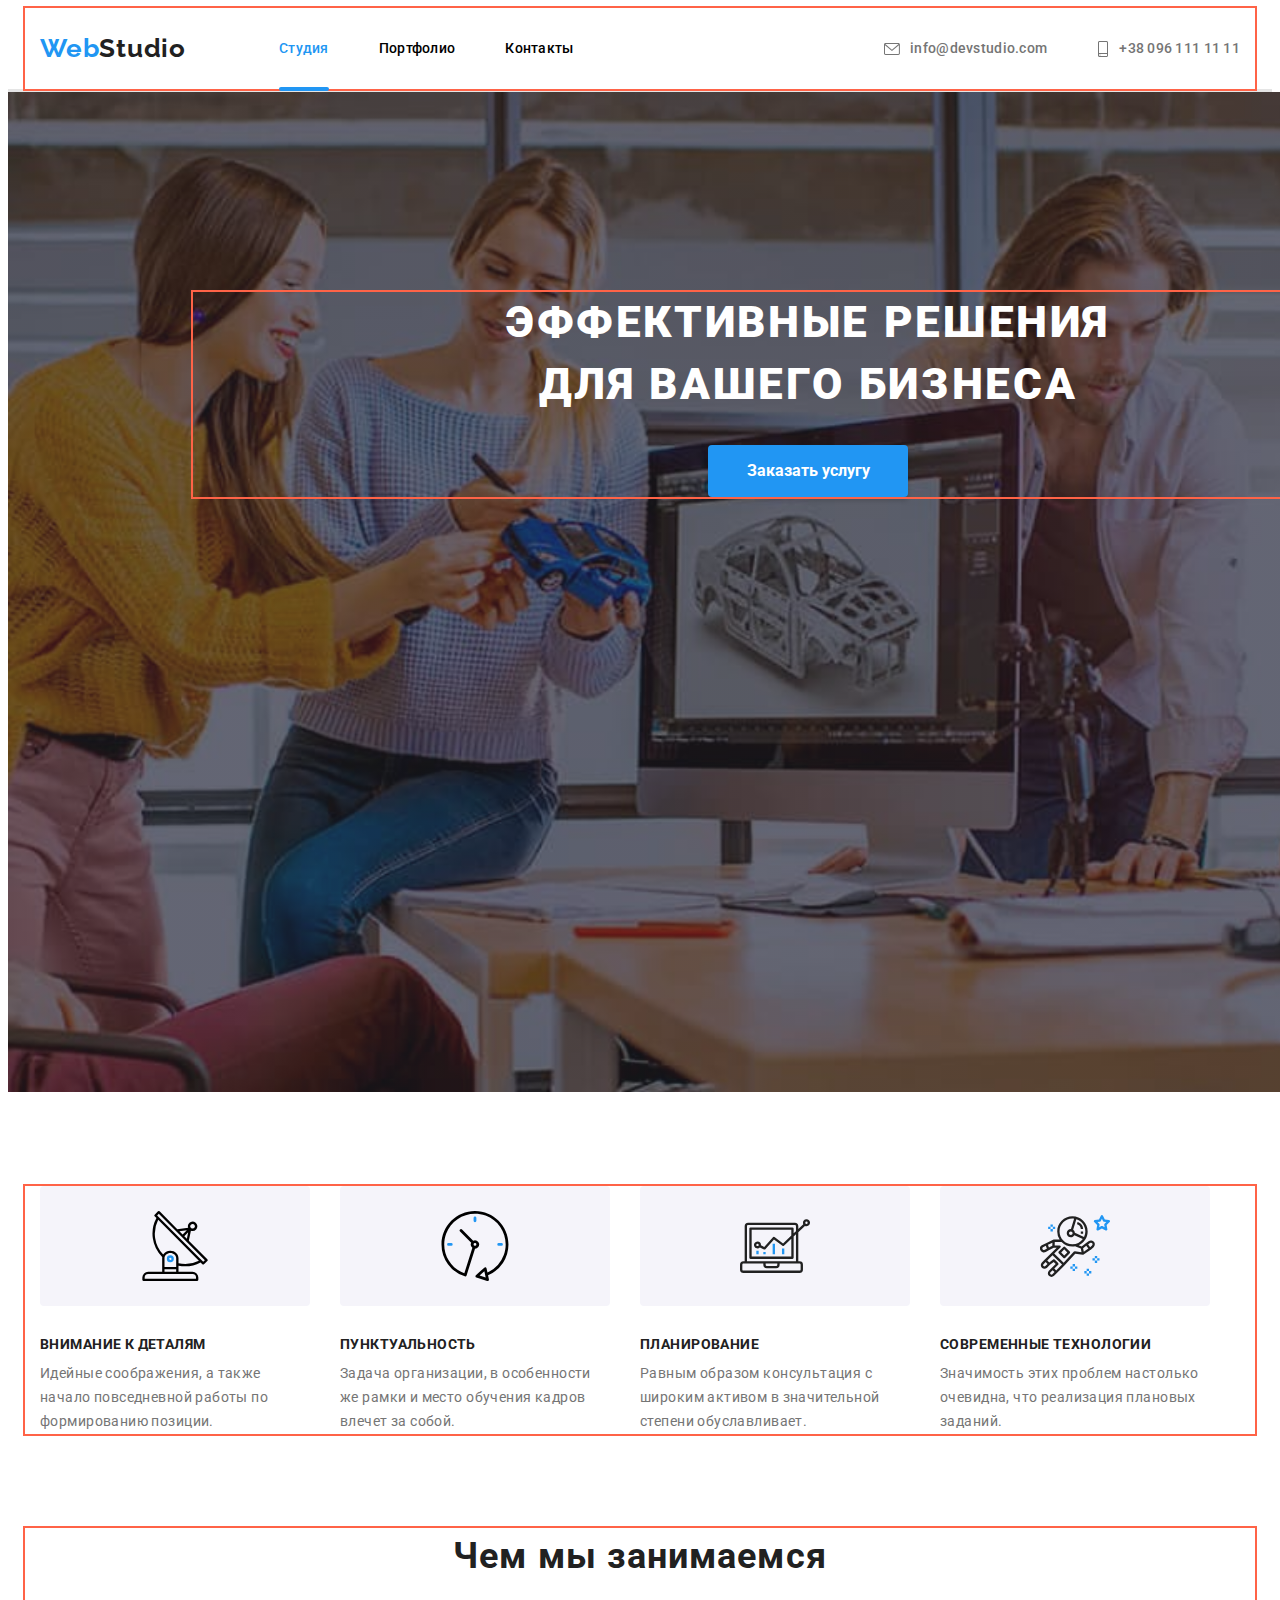
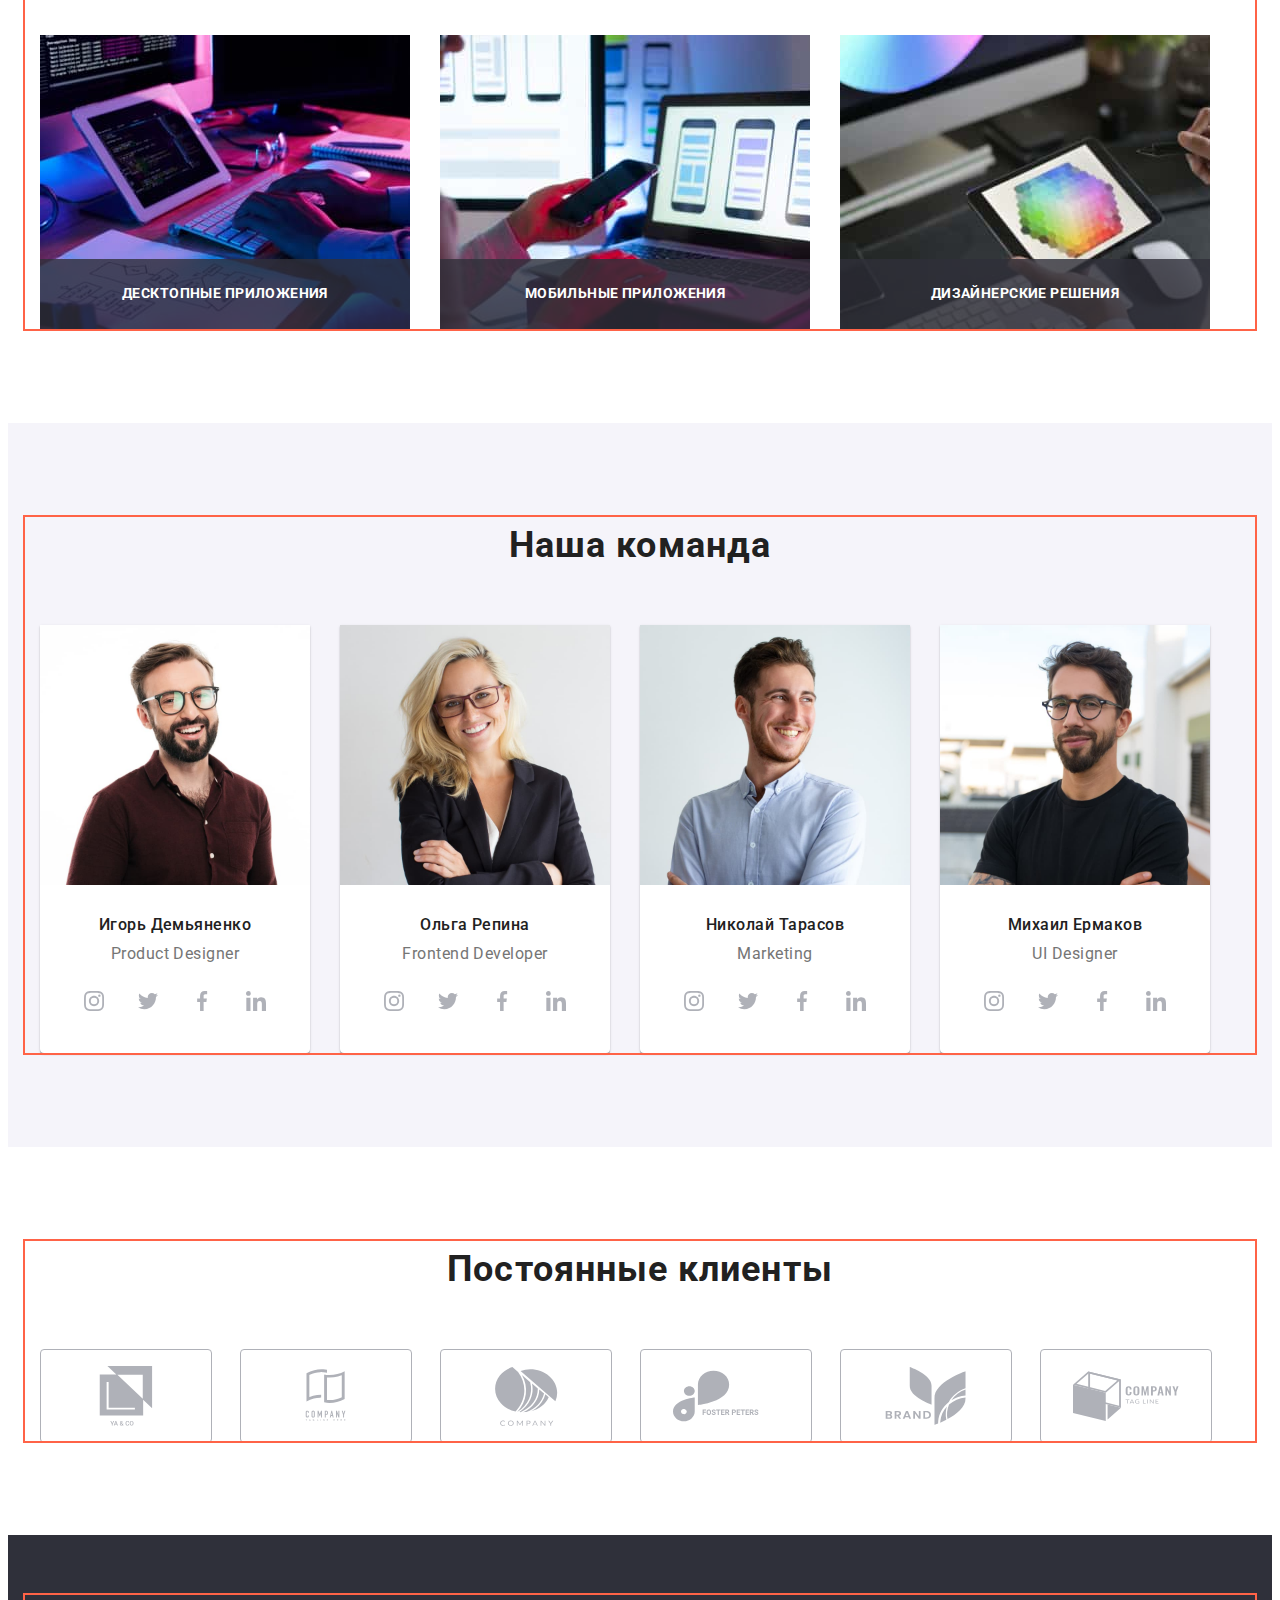
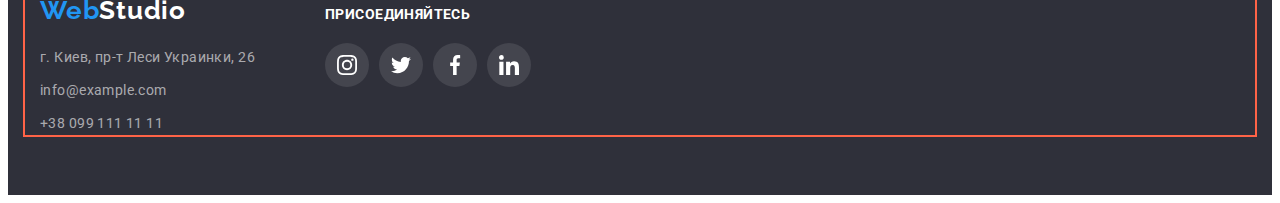
==== commit 9d817b48: "Update index.html" ====
--- a/index.html
+++ b/index.html
@@ -42,20 +42,6 @@
             <h1 class="hero-title">Эффективные решения для вашего бизнеса</h1>
            <button  class="hero-btn" type="button" data-modal-open>Заказать услугу</button>
         </div>
-        <!-- /////////////////MODAL /////////// -->
-        <div class="backdrop is-hidden" data-modal>
-            <div class="modal">
-                <div class="modal-close">
-            <button class="modal-button" type="button"data-modal-close>
-                <svg class="modal-icon" width="11" height="11">
-                    <use  href="images/icons/symbol .svg#icon-Vector-1">
-
-                    </use>
-                </svg>
-            </button>
-        </div>
-            </div>
-        </div>
         </section>
        <!-- Особенности -->
         <section class="special">
@@ -172,7 +158,7 @@
                     
                 </li>
                 <li class="team-item">
-                 
+                
                     
                         <img class="team-img" src="./images/team/Olga.jpg" alt="Ольга" width="270">
                         <div class="team-poster aft">
@@ -256,22 +242,22 @@
                 <h2 class="client-title title">Постоянные клиенты</h2>
                 <ul class="client-list">
                     <li class="client-item">
-                        <a class="client-link"><svg class="client-item-svg"><use href="images/icons/symbol .svg#icon-comp1"></use></svg></a>
-                    </li>
-                    <li class="client-item">
-                        <a class="client-link"><svg class="client-item-svg"><use href="images/icons/symbol .svg#icon-comp2"></use></svg></a>
-                    </li>
-                    <li class="client-item">
-                        <a class="client-link"><svg class="client-item-svg"><use href="images/icons/symbol .svg#icon-comp3"></use></svg></a>
-                    </li>
-                    <li class="client-item">
-                        <a class="client-link"><svg class="client-item-svg"><use href="images/icons/symbol .svg#icon-comp4"></use></svg></a>
-                    </li>
-                    <li class="client-item">
-                        <a class="client-link"><svg class="client-item-svg"><use href="images/icons/symbol .svg#icon-comp5"></use></svg></a>
-                    </li>
-                    <li class="client-item">
-                        <a class="client-link"><svg class="client-item-svg"><use href="images/icons/symbol .svg#icon-comp6"></use></svg></a>                        
+                        <a href="#" class="client-link"><svg class="client-item-svg"><use href="images/icons/symbol .svg#icon-comp1"></use></svg></a>
+                    </li>
+                    <li class="client-item">
+                        <a href="#" class="client-link"><svg class="client-item-svg"><use href="images/icons/symbol .svg#icon-comp2"></use></svg></a>
+                    </li>
+                    <li class="client-item">
+                        <a href="#" class="client-link"><svg class="client-item-svg"><use href="images/icons/symbol .svg#icon-comp3"></use></svg></a>
+                    </li>
+                    <li class="client-item">
+                        <a href="#" class="client-link"><svg class="client-item-svg"><use href="images/icons/symbol .svg#icon-comp4"></use></svg></a>
+                    </li>
+                    <li class="client-item">
+                        <a href="#" class="client-link"><svg class="client-item-svg"><use href="images/icons/symbol .svg#icon-comp5"></use></svg></a>
+                    </li>
+                    <li class="client-item">
+                        <a href="#" class="client-link"><svg class="client-item-svg"><use href="images/icons/symbol .svg#icon-comp6"></use></svg></a>                        
                     </li>
                 </ul>
             </div>
@@ -285,7 +271,7 @@
             <a class="link-logo" href="#"><span class="text-web">Web</span>Studio</a>
         <address class="footer-adress">
             <ul class="footer-list">
-                <li class="footer-item-adress connection" >г. Киев, пр-т Леси Украинки, 26</li>
+                <li class="footer-item-adress"><a class="footer-link-adress connection" href="#">г. Киев, пр-т Леси Украинки, 26</a></li>
                 <li class="footer-item"><a class="footer-link-tel connection" href="mailto:info@example.com">info@example.com</a></li>
                 <li class="footer-item"><a class="footer-link-mail connection" href="tel:+380991111111">+38 099 111 11 11</a></li>
             </ul>
@@ -301,8 +287,23 @@
             </ul>
         </div>
     </div>
+    </footer>
     
-    </footer>
+    <!-- /////////////////MODAL /////////// -->
+    <div class="backdrop is-hidden" data-modal>
+        <div class="modal">
+            <div class="modal-close">
+        <button class="modal-button" type="button" data-modal-close>
+            <svg class="modal-icon" width="11" height="11">
+                <use  href="images/icons/symbol .svg#icon-Vector-1">
+
+                </use>
+            </svg>
+        </button>
+    </div>
+        </div>
+    </div>
+    
     <script src="./js/modal.js"></script>
 </body>
 </html>--- a/css/styles.css
+++ b/css/styles.css
@@ -10,6 +10,7 @@
     --brand-link-svg:#AFB1B8;
     --brand-btn:#188CE8;
     --brand-border:#EEEEEE;
+    --brand-transition:250ms cubic-bezier(0.4, 0, 0.2, 1);
     
 }
  /* СТУДИЯ 1 */
@@ -18,7 +19,6 @@
 font-family: 'Roboto', sans-serif;
 font-size: 14px;
 color: #E5E5E5;
-
 }
 .container{
     
@@ -55,60 +55,6 @@
 
 
 /* header  */
-   /* ВАРИАНТ 1 */
-
-
-   /* .link-logo{
-text-decoration: none;
-color: var(--brand-black-studio);
-
-font-family: Raleway;
-font-weight: 700px;
-font-size: 26px;
-line-height: 1.2;
-letter-spacing: 0.03em;
-}
-.link-logo:hover, .link-logo:focus{
-    color: var(--brand-white);
-}
-.link-logo:active{
-    color:var(--brand-white);
-}
-.list-nav, header .list-items{
-font-weight: 500;
-font-size: 14px;
-line-height: 1.14;
-letter-spacing: 0.02em;
-list-style-type: none;
-}
-header .list-adress{
-font-weight: 500;
-font-size: 14px;
-line-height: 1.14;
-letter-spacing: 0.02em;
-color: var(--brand-grey);
-list-style-type: none;
-
-}
-
-.text-web{
-    color: var(--brand-blue);
-}
-.list-items{
-    list-style-type: none;
-}
-
-.link{
-    text-decoration: none;
-    color: var(--brand-black);
-    
-}
-.link:hover, .link:focus{
-    color: var(--brand-blue);
-}
-.link:active{
-    color: var(--brand-blue);
-} */
 
      /*   ВАРИАНТ 2 */
 .header{
@@ -168,6 +114,7 @@
 .header-list-nav{
     display: flex;
     margin-left: 93px;
+    
 }
 .header-list-adress{
     display: flex;
@@ -177,15 +124,14 @@
     margin-right: 50px;
     
 }
-.header-item{
-    
-}
+
 
 .header-link{
     display: block;
     padding-top: 32px;
     padding-bottom: 32px;
     color: var(--brand-black-studio);
+    transition: color 250ms cubic-bezier(0.4, 0, 0.2, 1);
     
 }
 .current{
@@ -197,12 +143,10 @@
     width: 100%;
     height: 4px;
     left: 0;
-    bottom: 0;
+    bottom: -2px;
     border-radius: 2px;
     background-color: var(--brand-blue);
     display: block;
-
-    
 }
 .header-link:hover, .header-link:focus {
     color: var(--brand-blue);
@@ -228,7 +172,10 @@
 .header-link-icon-tel:hover{
     fill: var(--brand-blue);
 }
-
+.connection{
+    transition: color 250ms cubic-bezier(0.4, 0, 0.2, 1);
+    
+}
 .connection:hover, .connection:focus{
     color: var(--brand-blue);
     
@@ -287,6 +234,8 @@
 
 
 padding: 10px 32px;
+
+transition: background-color 250ms cubic-bezier(0.4, 0, 0.2, 1);
 }
 .hero-btn:hover, .hero-btn:focus{
     background-color:var(--brand-btn);
@@ -305,10 +254,17 @@
     height: 100%;
     
     background: rgba(0, 0, 0, 0.2);
+
+    opacity: 1;
+    transition: opacity 250ms cubic-bezier(0.4, 0, 0.2, 1);
 }
 .backdrop.is-hidden{
     opacity:0;
     pointer-events: none;
+    
+}
+.backdrop.is-hidden .modal{
+    transform: translate(-50%, -50%) scale(1.7);
     
 }
 .modal{
@@ -316,14 +272,18 @@
     min-width: 528px;
     min-height: 581px;
 
+    padding: 15px;
+
     top: 50%;
     left: 50%;
-    transform: translate(-50%, -50%);
+    
 
     background: var(--brand-white);
     box-shadow: 0px 1px 3px rgba(0, 0, 0, 0.12), 0px 1px 1px rgba(0, 0, 0, 0.14), 0px 2px 1px rgba(0, 0, 0, 0.2);
     border-radius: 4px;
     
+    transform: translate(-50%, -50%) scale(0.9);
+    transition: transform 250ms cubic-bezier(0.4, 0, 0.2, 1);
 }
 .modal-close{
     position: absolute;
@@ -343,6 +303,7 @@
 justify-content: center;
 align-items: center;
 cursor: pointer;
+transition: fill 250ms cubic-bezier(0.4, 0, 0.2, 1);
 }
 .modal-button:hover, .modal-button:focus{
     fill: var(--brand-blue);
@@ -509,6 +470,8 @@
 .team-svg{
     width: 20px;
     height: 20px;
+    fill: var(--brand-link-svg);
+    
     
 }
 .team-link-svg{
@@ -517,15 +480,23 @@
     height: 44px;
     justify-content: center;
     align-items: center;
-    fill: var(--brand-link-svg);
+    
     cursor: pointer;
+    border-radius: 50%;
+    transition: background-color 250ms cubic-bezier(0.4, 0, 0.2, 1);
+}
+.team-svg{
+    transition: fill 250ms cubic-bezier(0.4, 0, 0.2, 1);
 }
 .team-link-svg:hover, .team-link-svg:focus{
 background-color: var(--brand-blue);
-border-radius: 50%;
+
 fill: var(--brand-white);
-}
-
+
+}
+.team-link-svg:hover .team-svg, .team-link-svg:focus .team-svg{
+    fill: var(--brand-white);
+}
 
 
 .team-poster{
@@ -583,19 +554,33 @@
     display: flex;
     justify-content: center;
     align-items: center;
-    fill: var(--brand-link-svg);
+    
+    transition: border-color 250ms cubic-bezier(0.4, 0, 0.2, 1);
     }
-    
+    .client-item-svg{
+    
+        width: 106px;
+        height: 60px; 
+        fill: var(--brand-link-svg);
+        transition: fill 250ms cubic-bezier(0.4, 0, 0.2, 1);
+    }
+
+
     .client-link:hover, .client-link:focus{
-        border: 1px solid var(--brand-blue);
+        
+        border-color: #2196F3;
+        
+
+    }
+    .client-link:hover .client-item-svg, .client-link:focus
+    .client-item-svg{
+        
         fill: var(--brand-blue);
-        
     }
     
-.client-item-svg{
-    width: 106px;
-    height: 60px; 
-}
+    
+
+
 
 
 /*  footer*/
@@ -612,7 +597,9 @@
     margin-left: auto;
     color: var(--brand-white);
 }
-
+.link-logo{
+    transition: color 250ms cubic-bezier(0.4, 0, 0.2, 1);
+}
 
 .link-logo:hover, .link-logo:focus{
     color: var(--brand-blue);
@@ -655,7 +642,9 @@
     display: flex;
     align-items: baseline;
 }
-
+.footer-link-adress{
+    color: rgba(255, 255, 255, 0.6);
+}
 
 
 .footer-social{
@@ -689,18 +678,21 @@
     justify-content: center;
     width: 44px;
     height: 44px;
-    fill: currentColor;
+    
     background-color: rgba(255, 255, 255, 0.1);
     border-radius: 50%;
     align-items: center;
     color: var(--brand-white);
+    transition: background-color 250ms cubic-bezier(0.4, 0, 0.2, 1);
 }
 .footer-social-link:hover, .footer-social-link:focus {
     background-color: var(--brand-blue);
+    
 }
 .footer-icon{
     width: 20px;
     height: 20px;
+    fill: currentColor;
 }
 /* ПОРТФОЛИО */
 
@@ -734,6 +726,7 @@
 border: 1px solid transparent;
 padding: 4px 22px;
 
+transition: background-color 250ms cubic-bezier(0.4, 0, 0.2, 1), color 250ms cubic-bezier(0.4, 0, 0.2, 1);
 }
 .services-btn:hover, .services-btn:focus{
     color:var(--brand-white);
@@ -752,18 +745,21 @@
     flex-wrap: wrap;
     margin-right:-30px;
     margin-bottom: -30px;
-    
-    
-}
+
+    }
 .services-cards-item:hover{
     box-shadow: 0px 1px 1px rgba(0, 0, 0, 0.12), 0px 4px 4px rgba(0, 0, 0, 0.06), 1px 4px 6px rgba(0, 0, 0, 0.16);
+    
 }
 .services-link{
    display: block;
+
 }
 .services-link:hover, .services-link:focus{
     box-shadow: 0px 1px 1px rgba(0, 0, 0, 0.12), 0px 4px 4px rgba(0, 0, 0, 0.06), 1px 4px 6px rgba(0, 0, 0, 0.16);
-}
+    
+}
+
 .services-cards-item{
     margin-right:30px;
     margin-bottom: 30px;
@@ -807,3 +803,50 @@
     
     
 }
+
+/* //////////////ANIMATION/////////// */
+
+.services-animation{
+    position: relative;
+    overflow: hidden;
+    
+}
+
+
+
+.services-bgr{
+    position: absolute;
+    top: 0;
+    left: 0;
+    width: 100%;
+    height: 100%;
+    background-color: rgba(33, 150, 243, 0.9);
+    transform: translateY(101%);
+    transition: transform 250ms cubic-bezier(0.4, 0, 0.2, 1),box-shadow 250ms cubic-bezier(0.4, 0, 0.2, 1);
+}
+
+
+.services-link:hover .services-bgr, .services-link:focus  .services-bgr{
+    transform: translate(0);
+    transform: 250ms cubic-bezier(0.4, 0, 0.2, 1),box-shadow 250ms cubic-bezier(0.4, 0, 0.2, 1);
+    
+}
+
+
+
+
+
+
+.services-animation-text{
+    
+    font-weight: 400;
+font-size: 18px;
+line-height: 1.56;
+letter-spacing: 0.03em;
+color: var(--brand-white);
+width: 322px;
+height: 168px;
+padding-top: 64px;
+padding-bottom: 64px;
+
+}
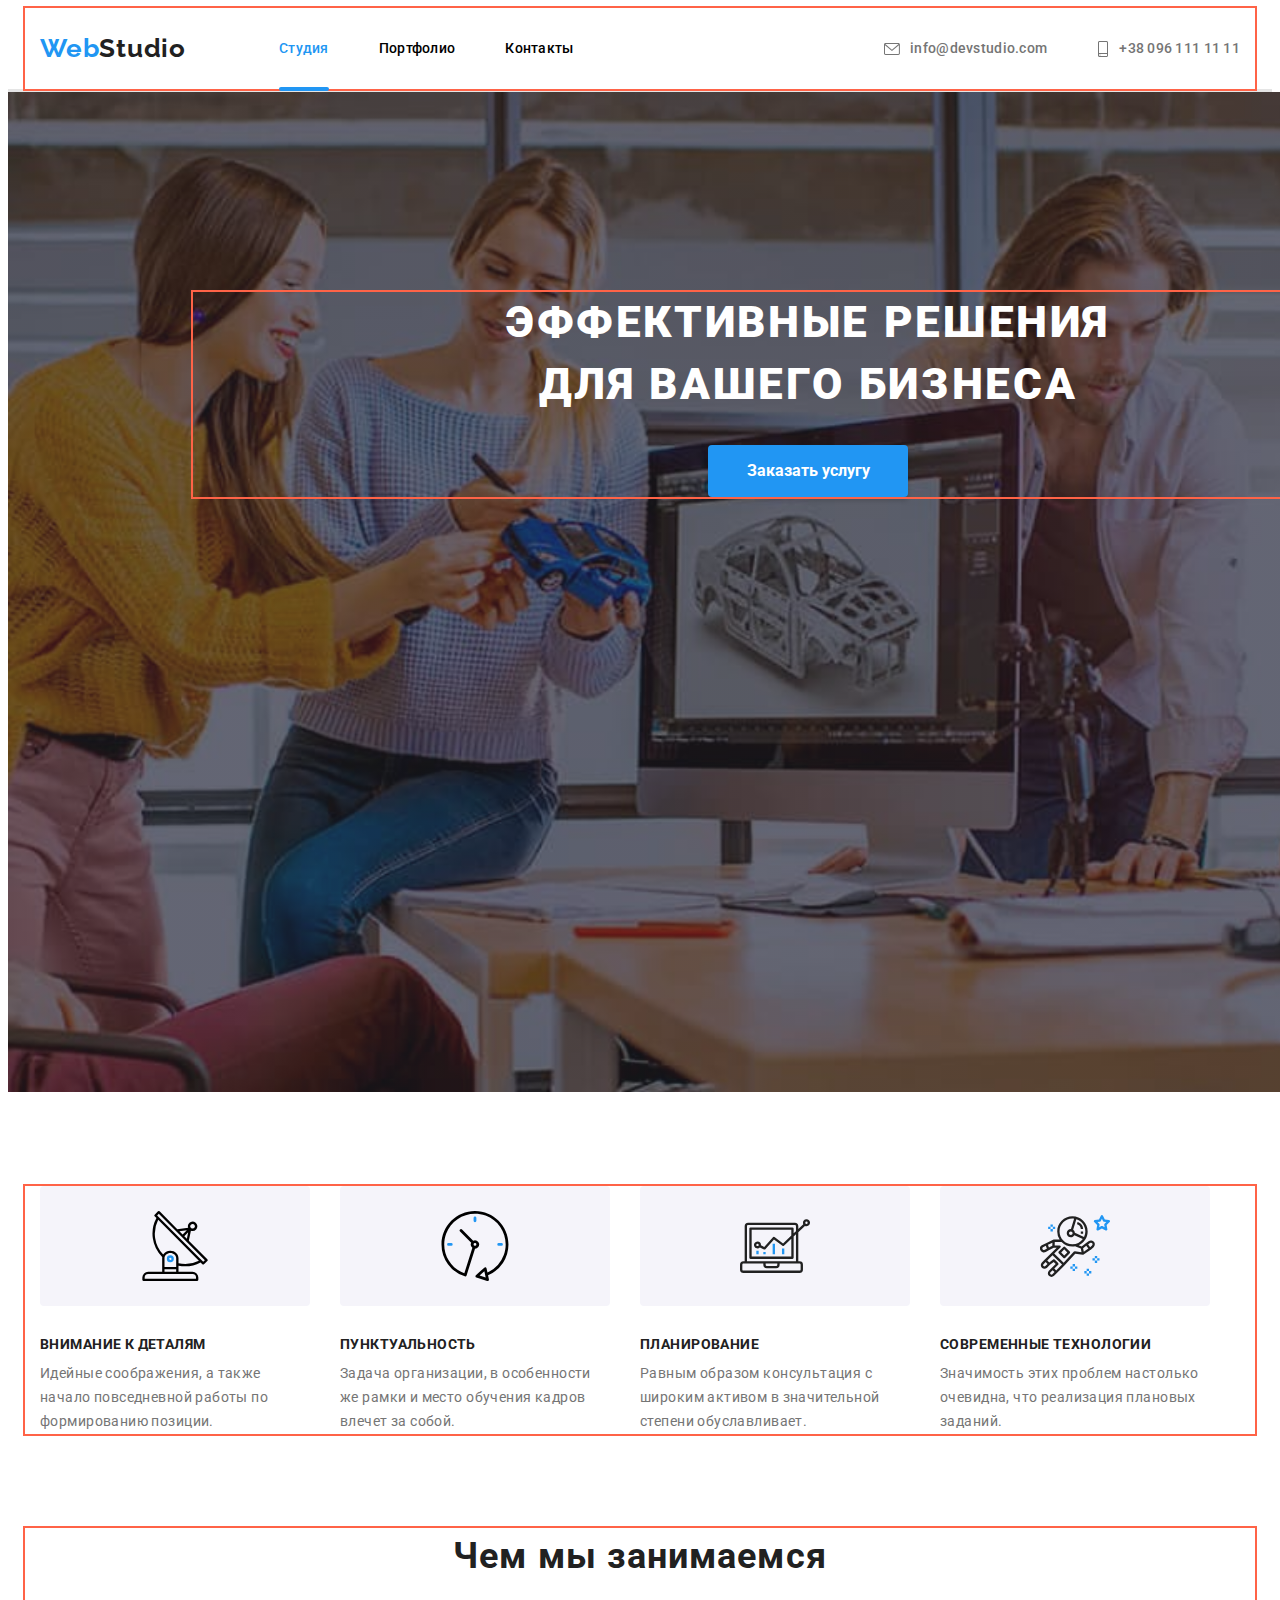
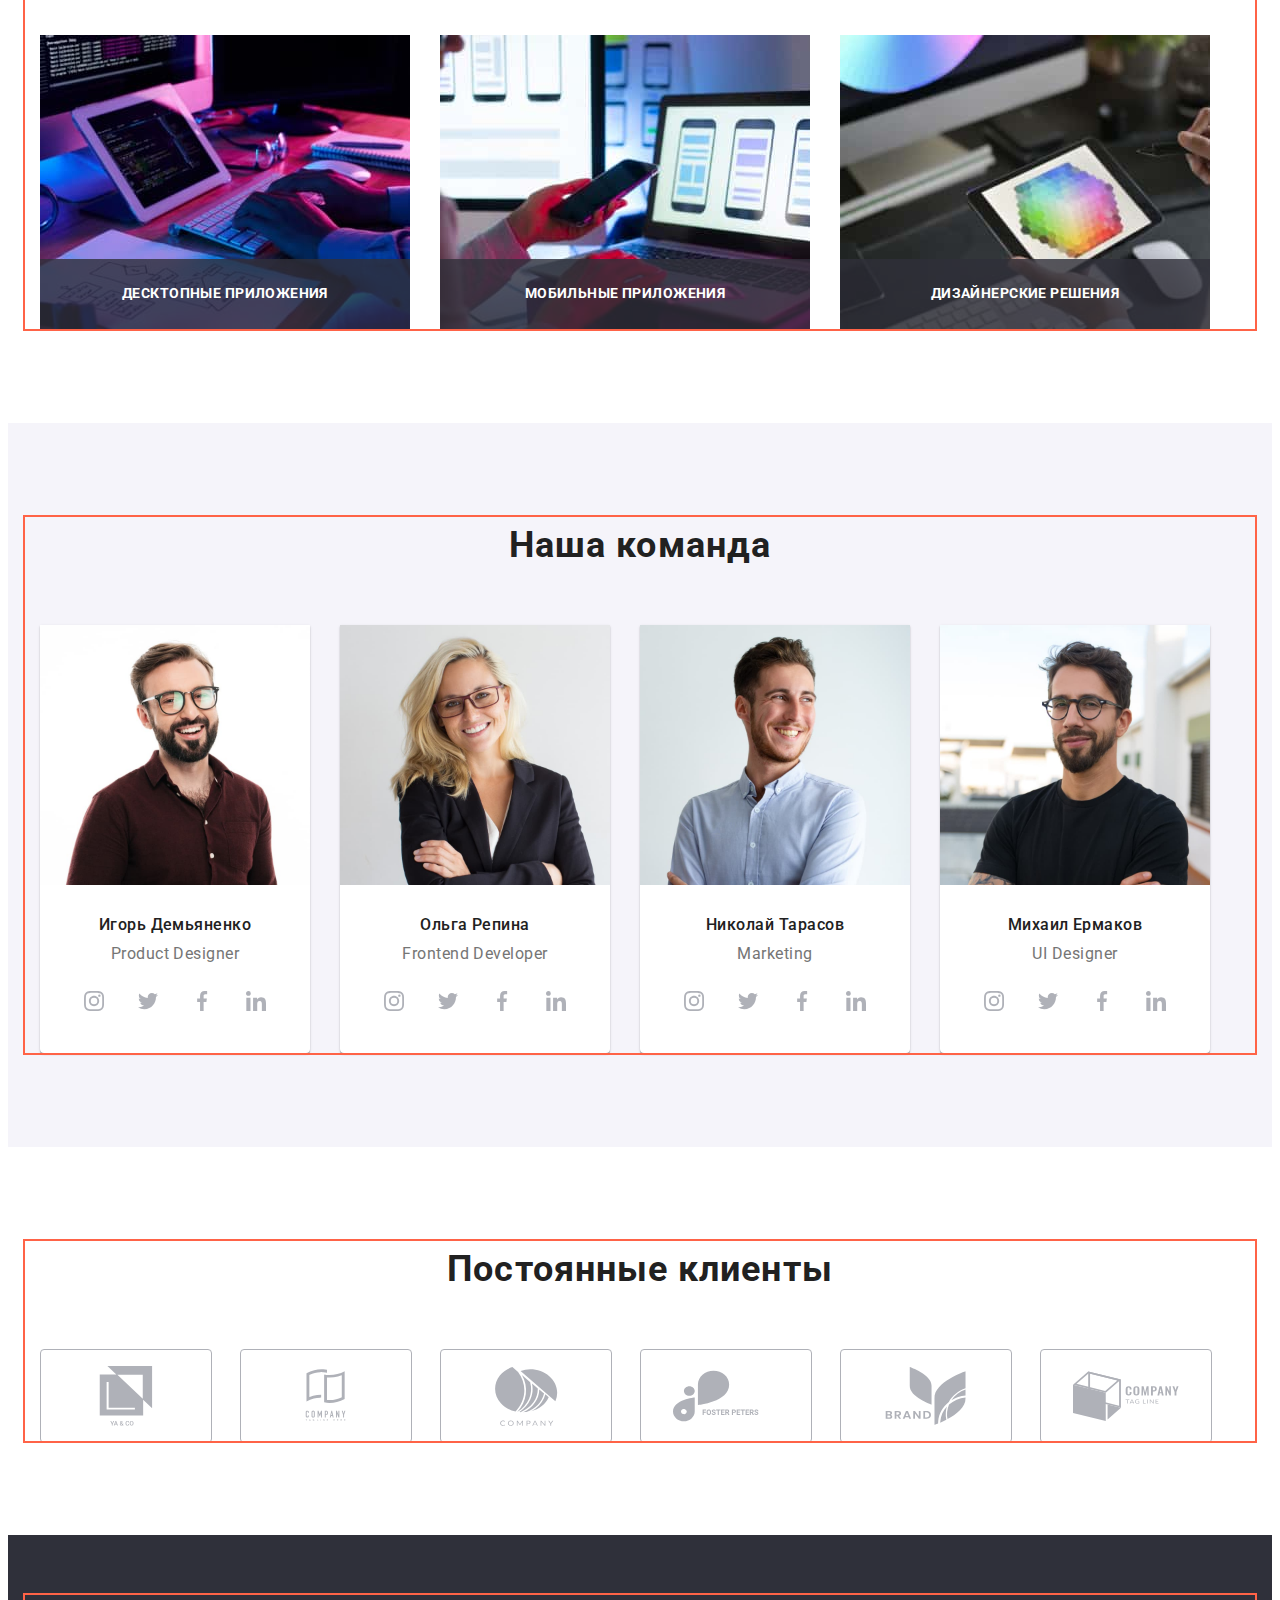
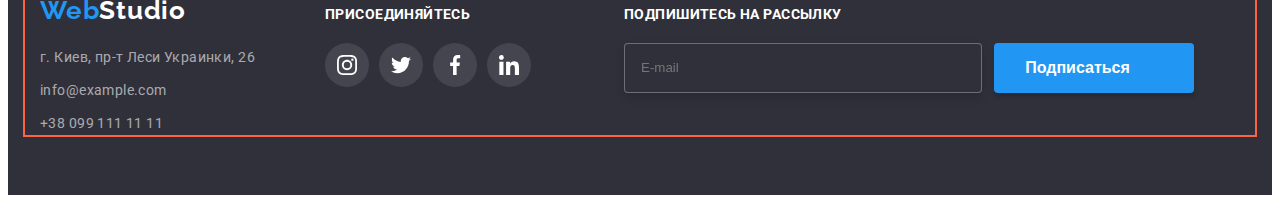
==== commit 23f15afe: "Update index.html" ====
--- a/index.html
+++ b/index.html
@@ -277,17 +277,27 @@
             </ul>
         </address> 
     </div>
-        <div class="footer-social cont">
-            <p class="footer-text">присоединяйтесь</p>
-            <ul class="footer-social-list">
-                <li class="footer-social-item"><a class="footer-social-link" href="https://www.instagram.com/"><svg class="footer-icon"><use href="images/icons/symbol .svg#icon-instagram-2"></use></svg></a></li>
-                <li class="footer-social-item"><a class="footer-social-link" href="https://twitter.com/"><svg class="footer-icon"><use href="images/icons/symbol .svg#icon-twitter-1"></use></svg></a></li>
-                <li class="footer-social-item"><a class="footer-social-link" href="https://www.facebook.com/"><svg class="footer-icon"><use href="images/icons/symbol .svg#icon-facebook-1"></use></svg></a></li>
-                <li class="footer-social-item"><a class="footer-social-link" href="https://www.linkedin.com/"><svg class="footer-icon"><use href="images/icons/symbol .svg#icon-linkedin-1"></use></svg></a></li>
-            </ul>
-        </div>
-    </div>
-    </footer>
+    <div class="footer-social cont">
+        <p class="footer-text">присоединяйтесь</p>
+        <ul class="footer-social-list">
+            <li class="footer-social-item"><a class="footer-social-link" href="https://www.instagram.com/"><svg class="footer-icon"><use href="images/icons/symbol .svg#icon-instagram-2"></use></svg></a></li>
+            <li class="footer-social-item"><a class="footer-social-link" href="https://twitter.com/"><svg class="footer-icon"><use href="images/icons/symbol .svg#icon-twitter-1"></use></svg></a></li>
+            <li class="footer-social-item"><a class="footer-social-link" href="https://www.facebook.com/"><svg class="footer-icon"><use href="images/icons/symbol .svg#icon-facebook-1"></use></svg></a></li>
+            <li class="footer-social-item"><a class="footer-social-link" href="https://www.linkedin.com/"><svg class="footer-icon"><use href="images/icons/symbol .svg#icon-linkedin-1"></use></svg></a></li>
+        </ul>
+    </div>
+    <div class="footer-input">
+        <form class="footer-form">
+            <p class="footer-text">Подпишитесь на рассылку</p>   
+            <div class="footer-subscribe cont">
+            <input class="footer-input-mail" type="email" name="email" id="email" placeholder="E-mail">
+            <label for="email"></label>
+            <button type="submit" class="footer-btn"><svg class="footer-svg" width="24" height="24"><use class="footer-svg-icon" href="images/icons/symbol .svg#icon-icon-send"></use></svg>Подписаться</button>
+            </div>
+        </form>
+    </div>
+</div>
+</footer>
     
     <!-- /////////////////MODAL /////////// -->
     <div class="backdrop is-hidden" data-modal>
--- a/css/styles.css
+++ b/css/styles.css
@@ -694,6 +694,57 @@
     height: 20px;
     fill: currentColor;
 }
+.footer-input{
+    margin-left: 93px;
+}
+.footer-btn{
+    min-width: 200px;
+    height: 50px;
+    padding: 10px 28px 10px 29px;
+    cursor: pointer;
+    margin-left: 12px;
+
+    display: flex;
+    flex-direction: row-reverse;
+    justify-content: center;
+    align-items: center;
+
+   
+    font-weight: 700;
+    font-size: 16px;
+    line-height: 1.87;
+    background: var(--brand-blue);
+    box-shadow: 0px 4px 4px rgba(0, 0, 0, 0.15);
+    border-radius: 4px;
+    color: var(--brand-white);
+    border: 1px solid transparent;
+
+    transition: background-color 250ms cubic-bezier(0.4, 0, 0.2, 1);
+}
+.footer-btn:hover, .footer-btn:focus{
+    background-color:var(--brand-btn);
+}
+.footer-input-mail{
+    min-width: 358px;
+    height: 50px;
+    border: 1px solid rgba(255, 255, 255, 0.3);
+box-sizing: border-box;
+filter: drop-shadow(0px 4px 4px rgba(0, 0, 0, 0.15));
+border-radius: 4px;
+background: #2F303A;
+padding-top: 15px;
+padding-bottom: 15px;
+padding-left: 16px;
+}
+.footer-svg{
+    fill: currentColor;
+    margin-left: 10px;
+}
+.footer-subscribe{
+    display: flex;
+   
+}
+
 /* ПОРТФОЛИО */
 
 /* MEIN */
@@ -823,6 +874,7 @@
     background-color: rgba(33, 150, 243, 0.9);
     transform: translateY(101%);
     transition: transform 250ms cubic-bezier(0.4, 0, 0.2, 1),box-shadow 250ms cubic-bezier(0.4, 0, 0.2, 1);
+    
 }
 
 
